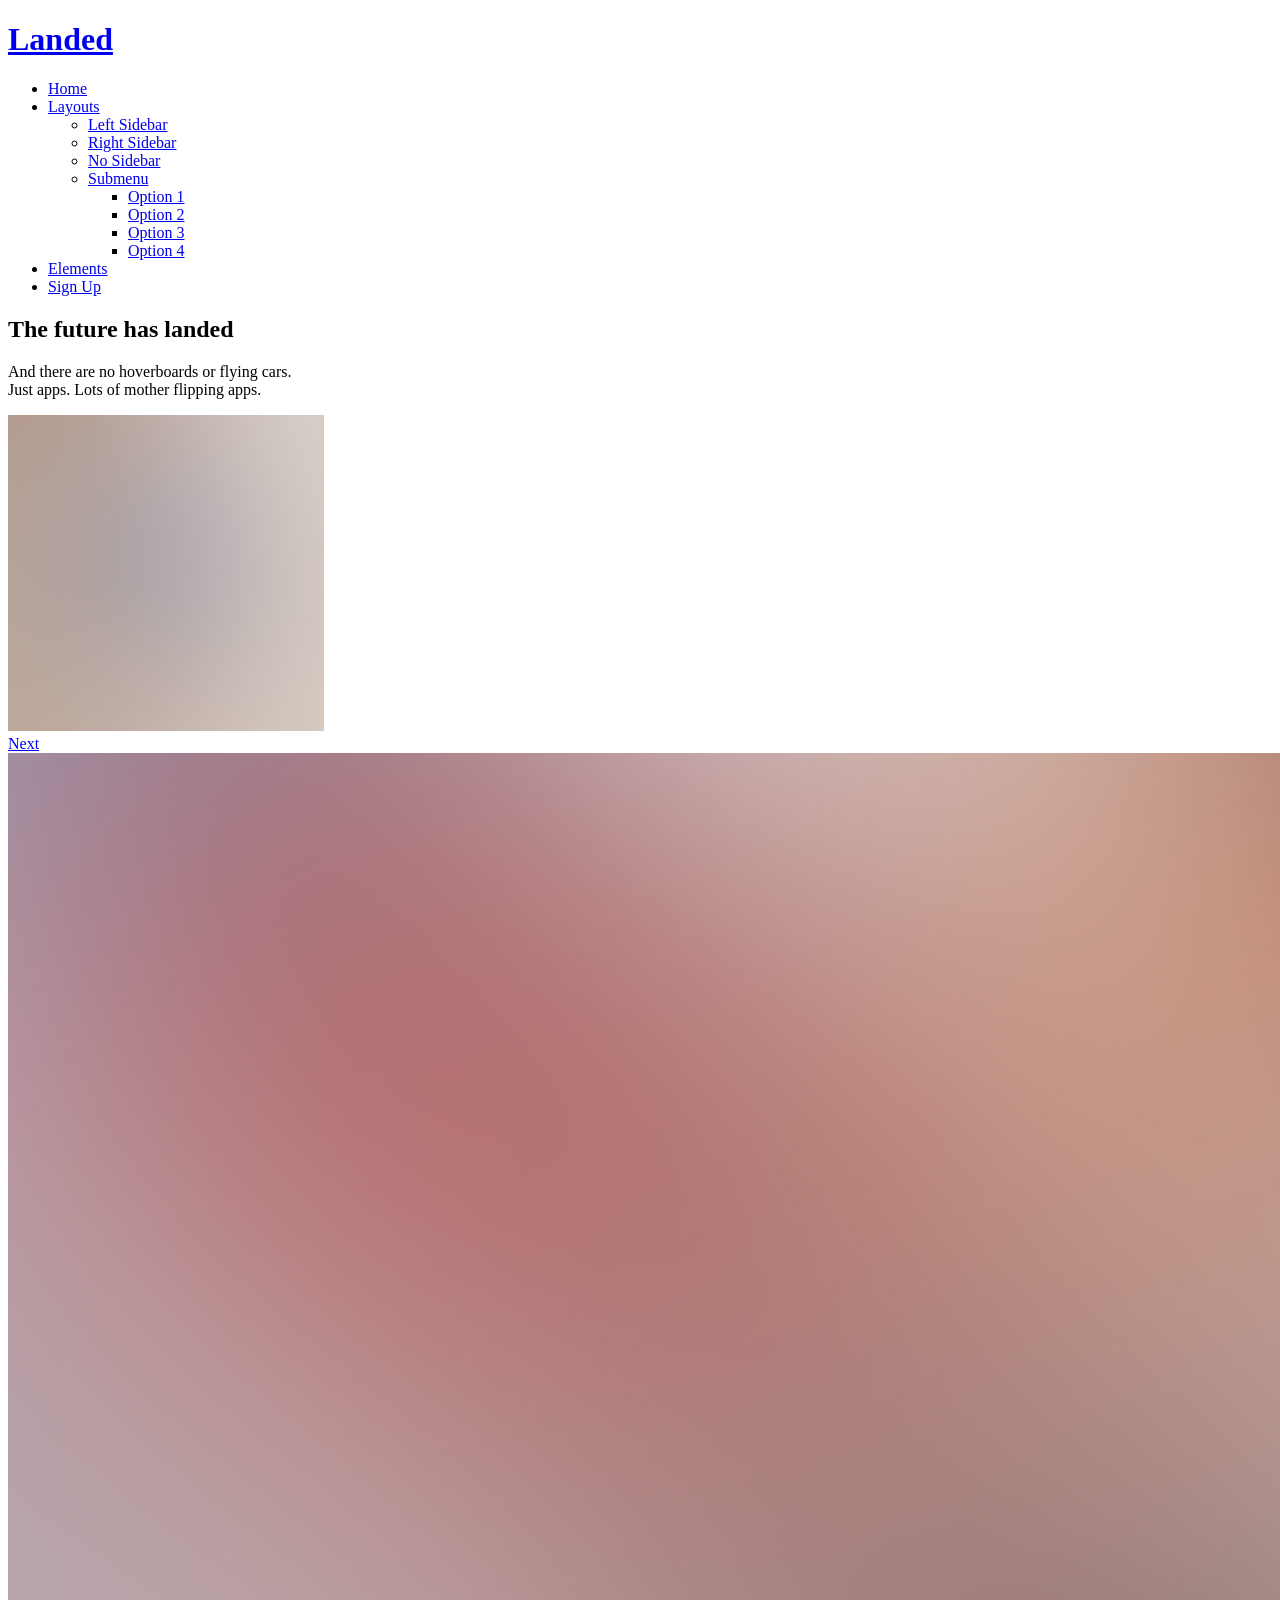
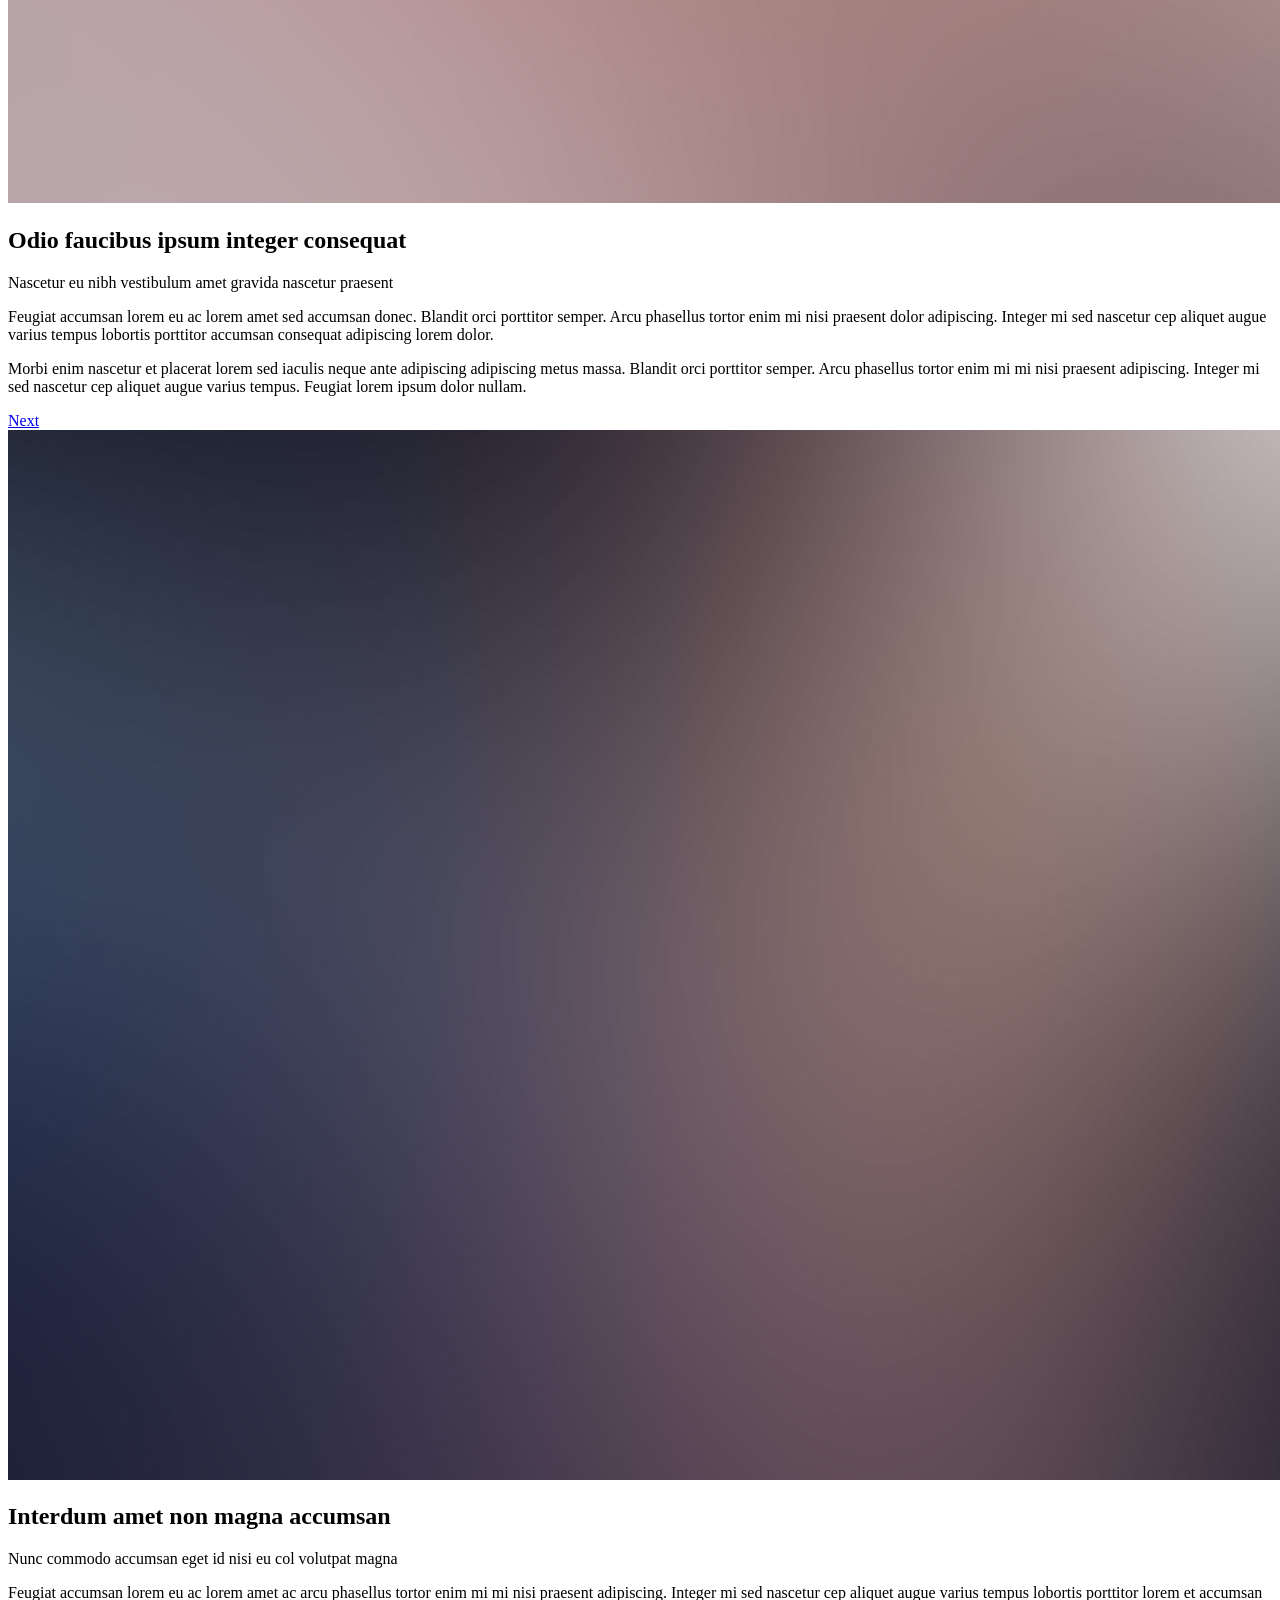
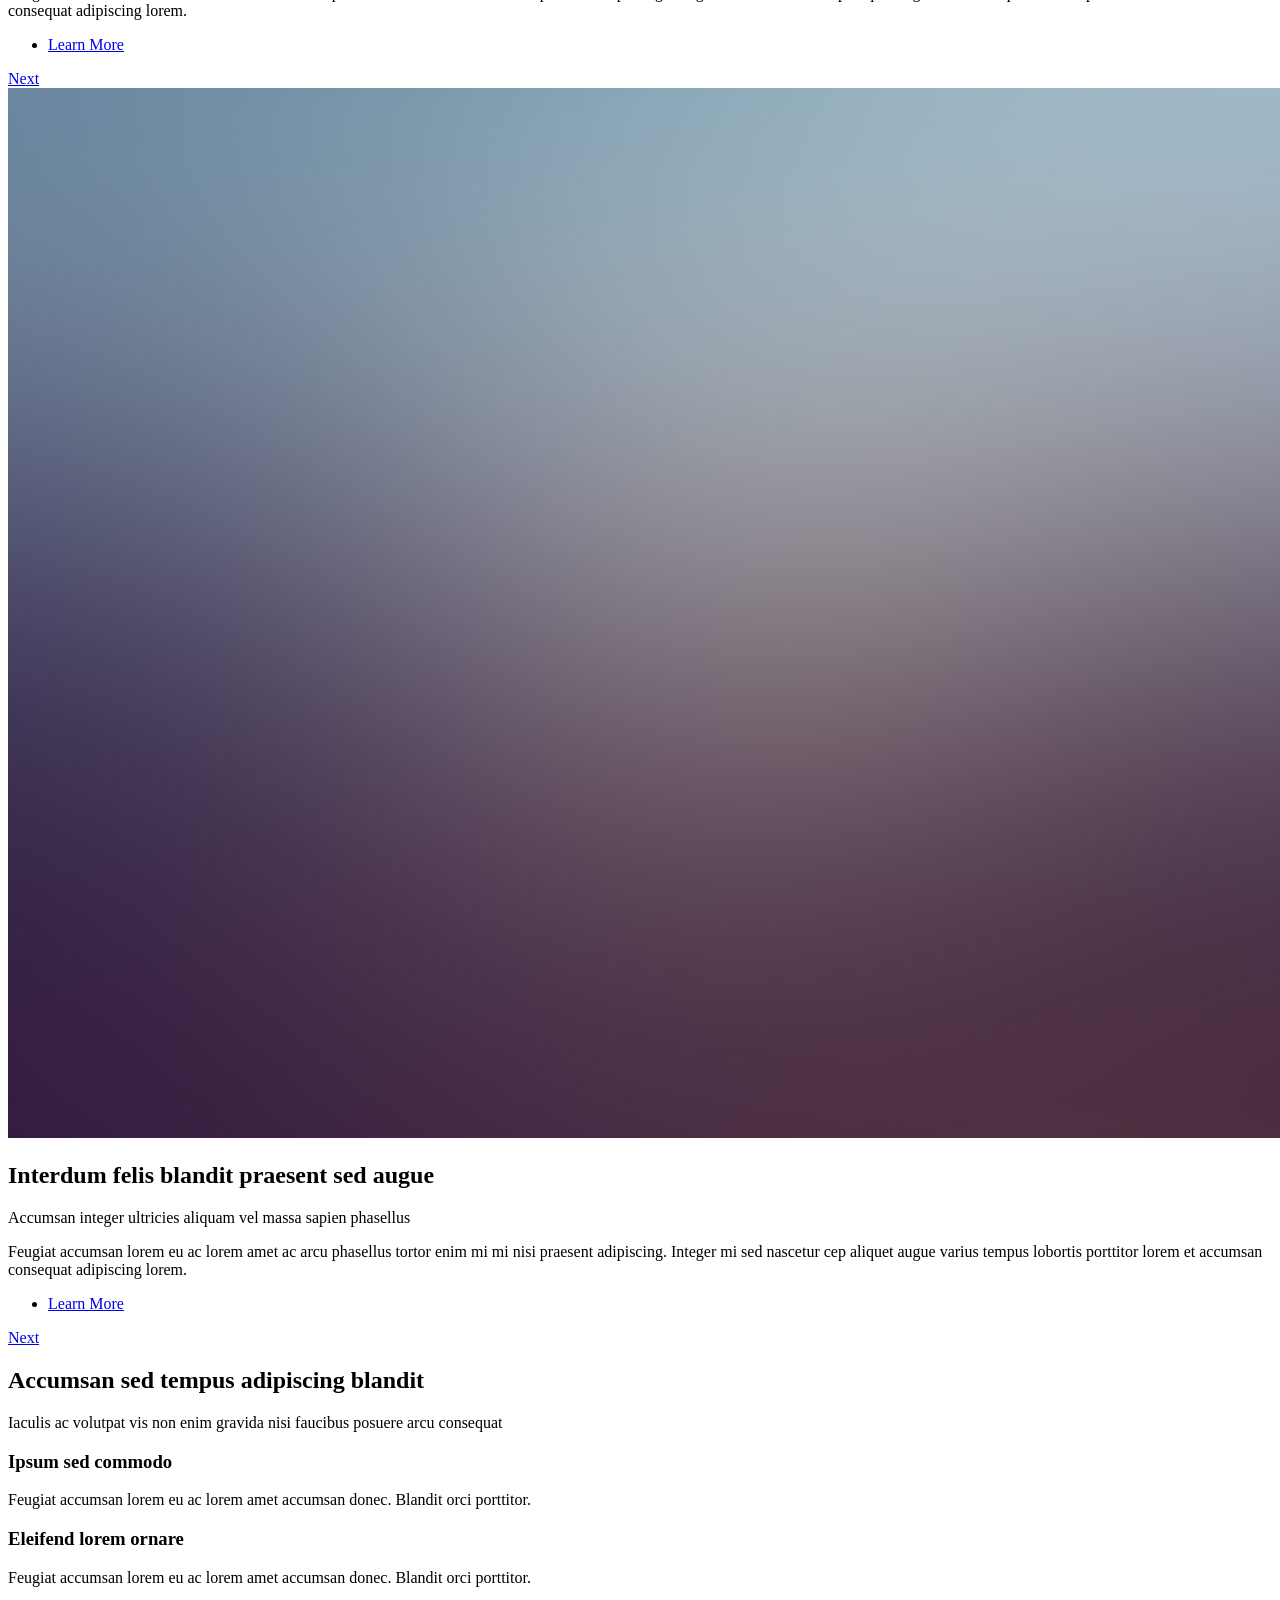
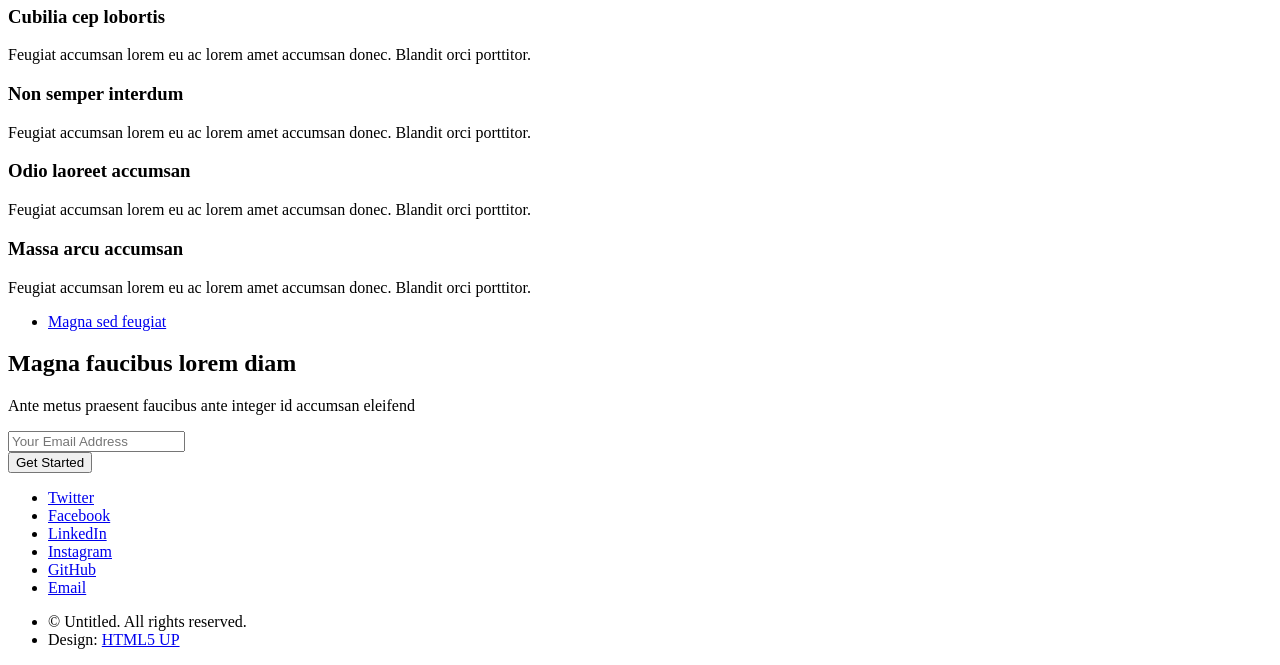
==== IndexPro/index.html @ 15f7b443 "IndexInicio" ====
<!DOCTYPE HTML>
<!--
	Landed by HTML5 UP
	html5up.net | @ajlkn
	Free for personal and commercial use under the CCA 3.0 license (html5up.net/license)
-->
<html>
	<head>
		<title>Landed by HTML5 UP</title>
		<meta charset="utf-8" />
		<meta name="viewport" content="width=device-width, initial-scale=1, user-scalable=no" />
		<link rel="stylesheet" href="assets/css/main.css" />
		<noscript><link rel="stylesheet" href="assets/css/noscript.css" /></noscript>
	</head>
	<body class="is-preload landing">
		<div id="page-wrapper">

			<!-- Header -->
				<header id="header">
					<h1 id="logo"><a href="index.html">Landed</a></h1>
					<nav id="nav">
						<ul>
							<li><a href="index.html">Home</a></li>
							<li>
								<a href="#">Layouts</a>
								<ul>
									<li><a href="left-sidebar.html">Left Sidebar</a></li>
									<li><a href="right-sidebar.html">Right Sidebar</a></li>
									<li><a href="no-sidebar.html">No Sidebar</a></li>
									<li>
										<a href="#">Submenu</a>
										<ul>
											<li><a href="#">Option 1</a></li>
											<li><a href="#">Option 2</a></li>
											<li><a href="#">Option 3</a></li>
											<li><a href="#">Option 4</a></li>
										</ul>
									</li>
								</ul>
							</li>
							<li><a href="elements.html">Elements</a></li>
							<li><a href="#" class="button primary">Sign Up</a></li>
						</ul>
					</nav>
				</header>

			<!-- Banner -->
				<section id="banner">
					<div class="content">
						<header>
							<h2>The future has landed</h2>
							<p>And there are no hoverboards or flying cars.<br />
							Just apps. Lots of mother flipping apps.</p>
						</header>
						<span class="image"><img src="images/pic01.jpg" alt="" /></span>
					</div>
					<a href="#one" class="goto-next scrolly">Next</a>
				</section>

			<!-- One -->
				<section id="one" class="spotlight style1 bottom">
					<span class="image fit main"><img src="images/pic02.jpg" alt="" /></span>
					<div class="content">
						<div class="container">
							<div class="row">
								<div class="col-4 col-12-medium">
									<header>
										<h2>Odio faucibus ipsum integer consequat</h2>
										<p>Nascetur eu nibh vestibulum amet gravida nascetur praesent</p>
									</header>
								</div>
								<div class="col-4 col-12-medium">
									<p>Feugiat accumsan lorem eu ac lorem amet sed accumsan donec.
									Blandit orci porttitor semper. Arcu phasellus tortor enim mi
									nisi praesent dolor adipiscing. Integer mi sed nascetur cep aliquet
									augue varius tempus lobortis porttitor accumsan consequat
									adipiscing lorem dolor.</p>
								</div>
								<div class="col-4 col-12-medium">
									<p>Morbi enim nascetur et placerat lorem sed iaculis neque ante
									adipiscing adipiscing metus massa. Blandit orci porttitor semper.
									Arcu phasellus tortor enim mi mi nisi praesent adipiscing. Integer
									mi sed nascetur cep aliquet augue varius tempus. Feugiat lorem
									ipsum dolor nullam.</p>
								</div>
							</div>
						</div>
					</div>
					<a href="#two" class="goto-next scrolly">Next</a>
				</section>

			<!-- Two -->
				<section id="two" class="spotlight style2 right">
					<span class="image fit main"><img src="images/pic03.jpg" alt="" /></span>
					<div class="content">
						<header>
							<h2>Interdum amet non magna accumsan</h2>
							<p>Nunc commodo accumsan eget id nisi eu col volutpat magna</p>
						</header>
						<p>Feugiat accumsan lorem eu ac lorem amet ac arcu phasellus tortor enim mi mi nisi praesent adipiscing. Integer mi sed nascetur cep aliquet augue varius tempus lobortis porttitor lorem et accumsan consequat adipiscing lorem.</p>
						<ul class="actions">
							<li><a href="#" class="button">Learn More</a></li>
						</ul>
					</div>
					<a href="#three" class="goto-next scrolly">Next</a>
				</section>

			<!-- Three -->
				<section id="three" class="spotlight style3 left">
					<span class="image fit main bottom"><img src="images/pic04.jpg" alt="" /></span>
					<div class="content">
						<header>
							<h2>Interdum felis blandit praesent sed augue</h2>
							<p>Accumsan integer ultricies aliquam vel massa sapien phasellus</p>
						</header>
						<p>Feugiat accumsan lorem eu ac lorem amet ac arcu phasellus tortor enim mi mi nisi praesent adipiscing. Integer mi sed nascetur cep aliquet augue varius tempus lobortis porttitor lorem et accumsan consequat adipiscing lorem.</p>
						<ul class="actions">
							<li><a href="#" class="button">Learn More</a></li>
						</ul>
					</div>
					<a href="#four" class="goto-next scrolly">Next</a>
				</section>

			<!-- Four -->
				<section id="four" class="wrapper style1 special fade-up">
					<div class="container">
						<header class="major">
							<h2>Accumsan sed tempus adipiscing blandit</h2>
							<p>Iaculis ac volutpat vis non enim gravida nisi faucibus posuere arcu consequat</p>
						</header>
						<div class="box alt">
							<div class="row gtr-uniform">
								<section class="col-4 col-6-medium col-12-xsmall">
									<span class="icon solid alt major fa-chart-area"></span>
									<h3>Ipsum sed commodo</h3>
									<p>Feugiat accumsan lorem eu ac lorem amet accumsan donec. Blandit orci porttitor.</p>
								</section>
								<section class="col-4 col-6-medium col-12-xsmall">
									<span class="icon solid alt major fa-comment"></span>
									<h3>Eleifend lorem ornare</h3>
									<p>Feugiat accumsan lorem eu ac lorem amet accumsan donec. Blandit orci porttitor.</p>
								</section>
								<section class="col-4 col-6-medium col-12-xsmall">
									<span class="icon solid alt major fa-flask"></span>
									<h3>Cubilia cep lobortis</h3>
									<p>Feugiat accumsan lorem eu ac lorem amet accumsan donec. Blandit orci porttitor.</p>
								</section>
								<section class="col-4 col-6-medium col-12-xsmall">
									<span class="icon solid alt major fa-paper-plane"></span>
									<h3>Non semper interdum</h3>
									<p>Feugiat accumsan lorem eu ac lorem amet accumsan donec. Blandit orci porttitor.</p>
								</section>
								<section class="col-4 col-6-medium col-12-xsmall">
									<span class="icon solid alt major fa-file"></span>
									<h3>Odio laoreet accumsan</h3>
									<p>Feugiat accumsan lorem eu ac lorem amet accumsan donec. Blandit orci porttitor.</p>
								</section>
								<section class="col-4 col-6-medium col-12-xsmall">
									<span class="icon solid alt major fa-lock"></span>
									<h3>Massa arcu accumsan</h3>
									<p>Feugiat accumsan lorem eu ac lorem amet accumsan donec. Blandit orci porttitor.</p>
								</section>
							</div>
						</div>
						<footer class="major">
							<ul class="actions special">
								<li><a href="#" class="button">Magna sed feugiat</a></li>
							</ul>
						</footer>
					</div>
				</section>

			<!-- Five -->
				<section id="five" class="wrapper style2 special fade">
					<div class="container">
						<header>
							<h2>Magna faucibus lorem diam</h2>
							<p>Ante metus praesent faucibus ante integer id accumsan eleifend</p>
						</header>
						<form method="post" action="#" class="cta">
							<div class="row gtr-uniform gtr-50">
								<div class="col-8 col-12-xsmall"><input type="email" name="email" id="email" placeholder="Your Email Address" /></div>
								<div class="col-4 col-12-xsmall"><input type="submit" value="Get Started" class="fit primary" /></div>
							</div>
						</form>
					</div>
				</section>

			<!-- Footer -->
				<footer id="footer">
					<ul class="icons">
						<li><a href="#" class="icon brands alt fa-twitter"><span class="label">Twitter</span></a></li>
						<li><a href="#" class="icon brands alt fa-facebook-f"><span class="label">Facebook</span></a></li>
						<li><a href="#" class="icon brands alt fa-linkedin-in"><span class="label">LinkedIn</span></a></li>
						<li><a href="#" class="icon brands alt fa-instagram"><span class="label">Instagram</span></a></li>
						<li><a href="#" class="icon brands alt fa-github"><span class="label">GitHub</span></a></li>
						<li><a href="#" class="icon solid alt fa-envelope"><span class="label">Email</span></a></li>
					</ul>
					<ul class="copyright">
						<li>&copy; Untitled. All rights reserved.</li><li>Design: <a href="http://html5up.net">HTML5 UP</a></li>
					</ul>
				</footer>

		</div>

		<!-- Scripts -->
			<script src="assets/js/jquery.min.js"></script>
			<script src="assets/js/jquery.scrolly.min.js"></script>
			<script src="assets/js/jquery.dropotron.min.js"></script>
			<script src="assets/js/jquery.scrollex.min.js"></script>
			<script src="assets/js/browser.min.js"></script>
			<script src="assets/js/breakpoints.min.js"></script>
			<script src="assets/js/util.js"></script>
			<script src="assets/js/main.js"></script>

	</body>
</html>
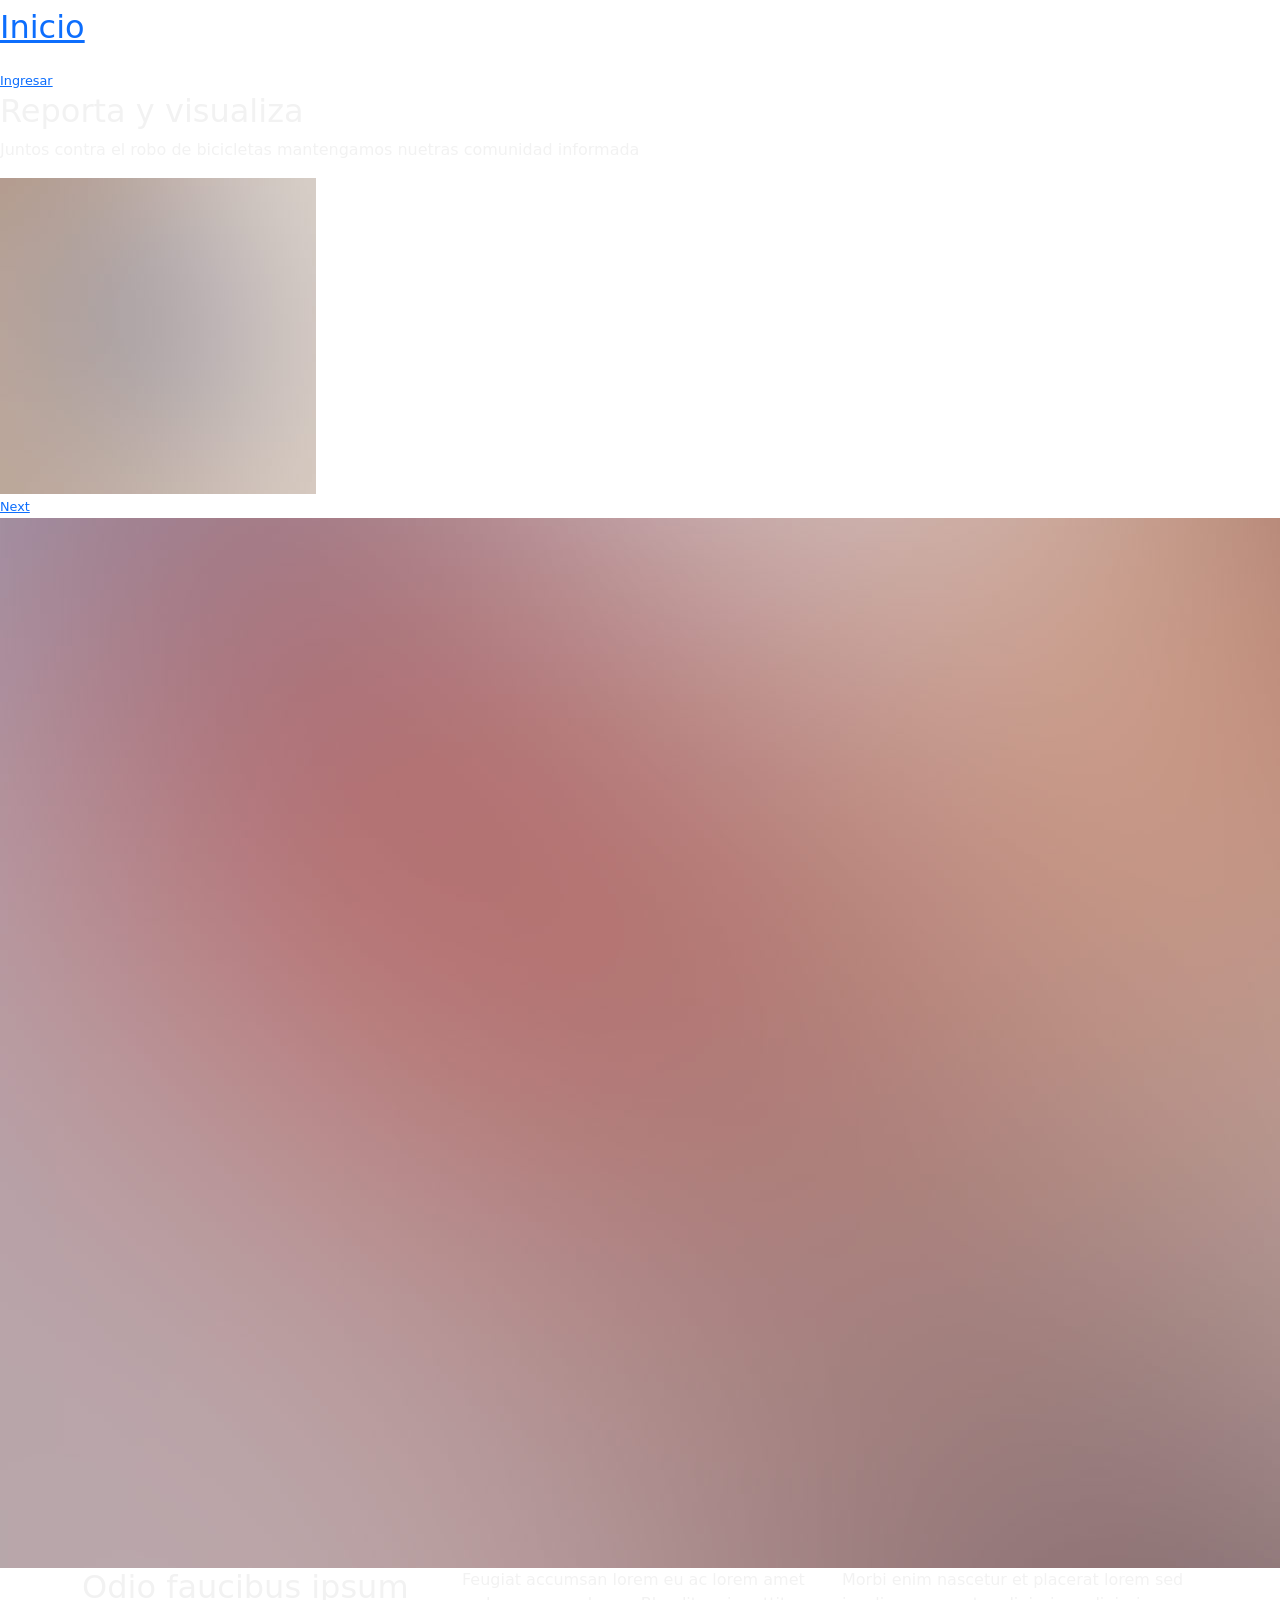
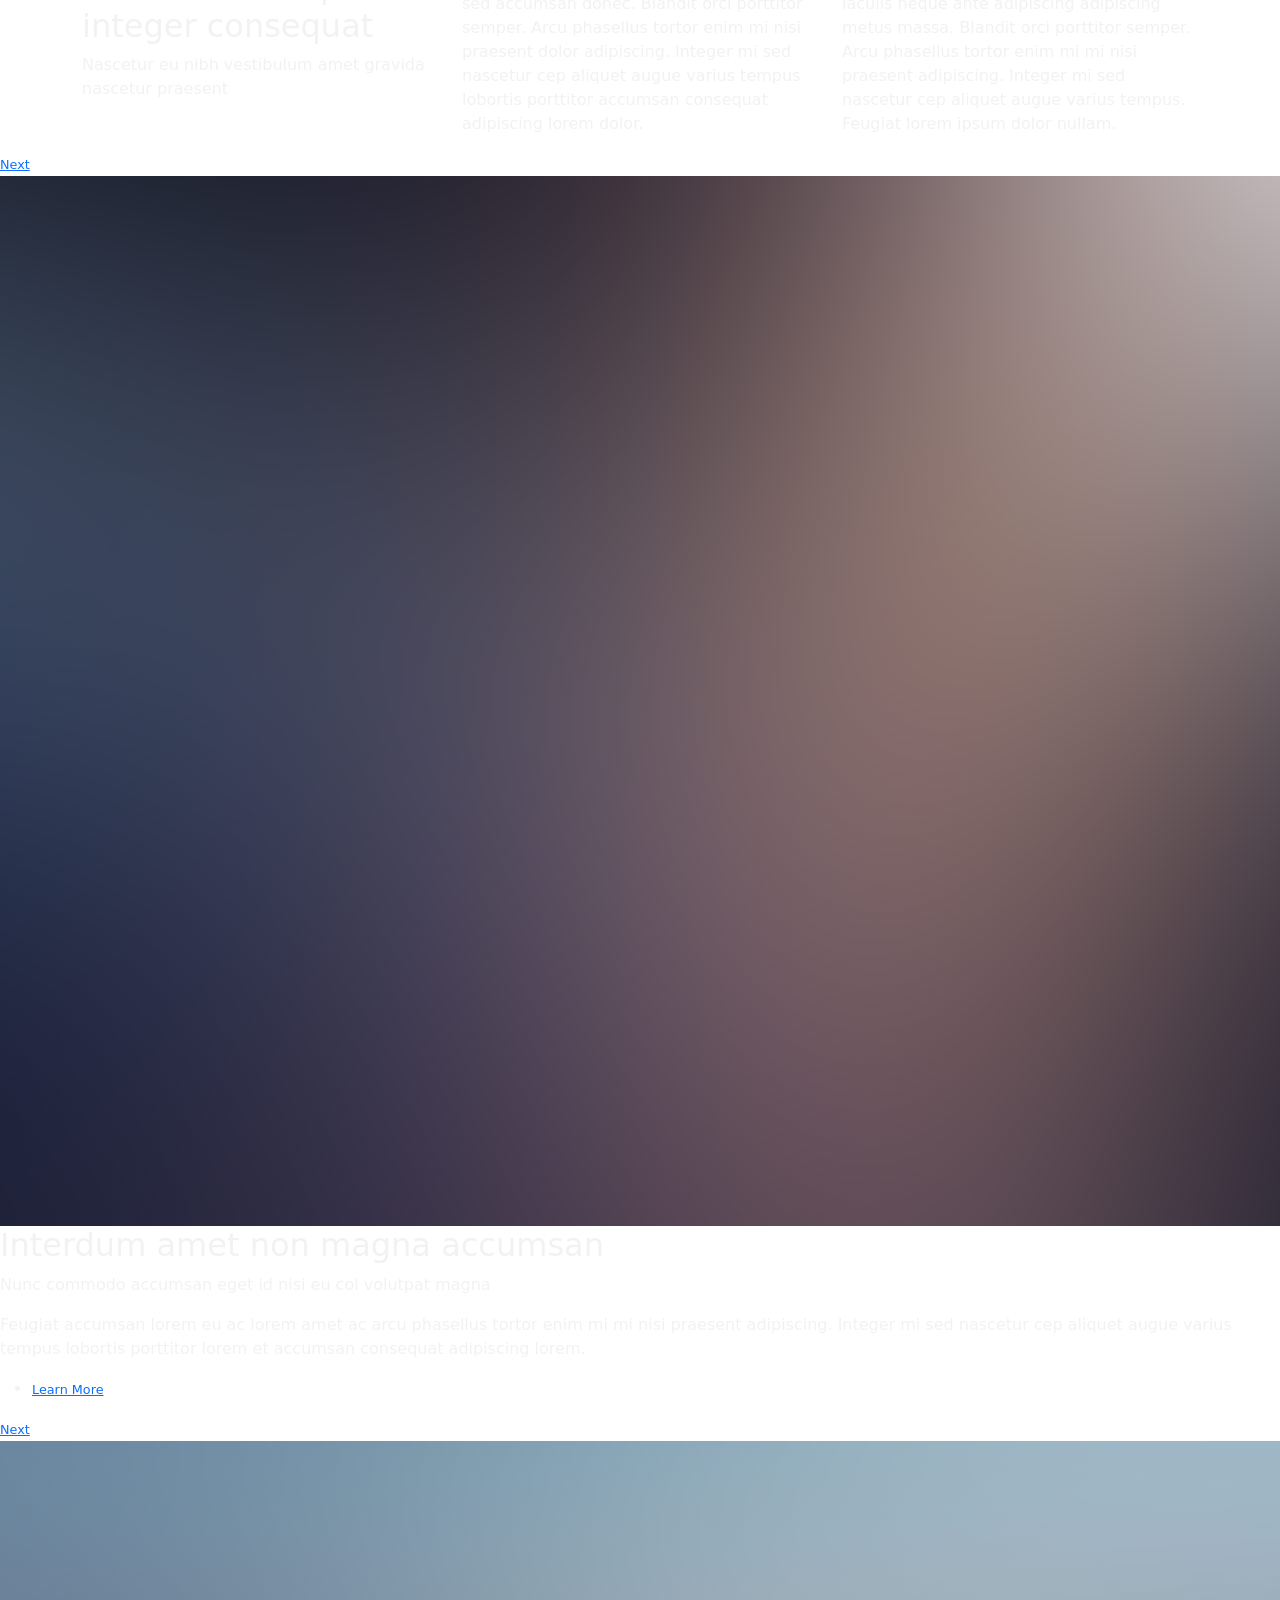
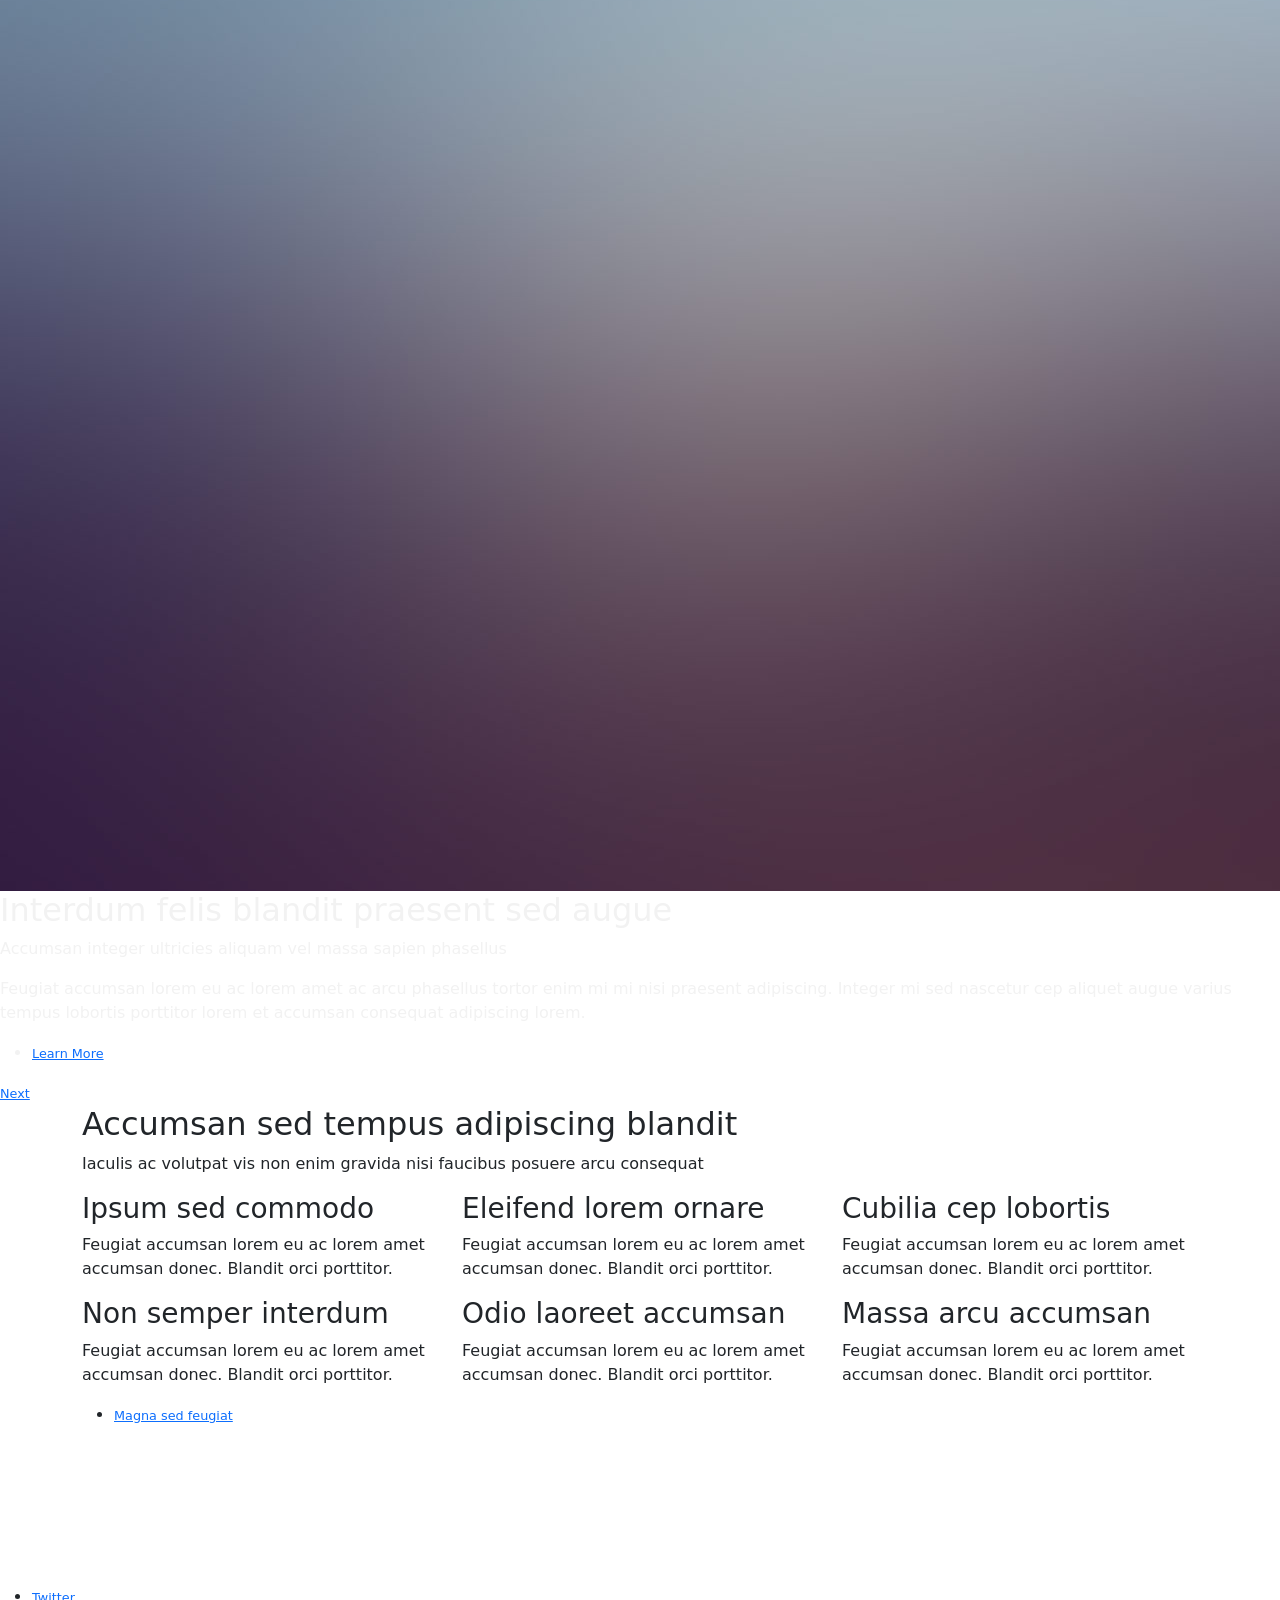
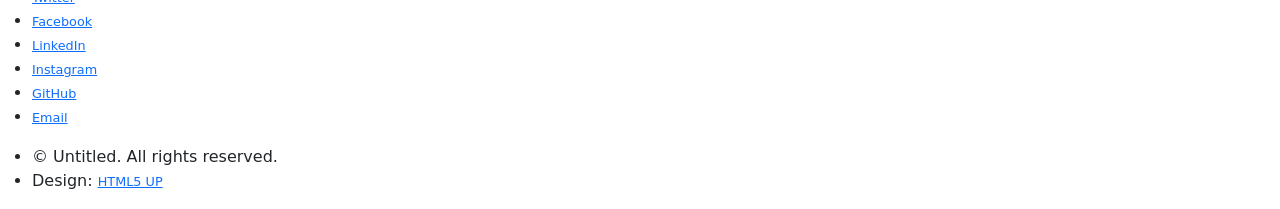
==== commit 494cafdf: "IndexNuevSinAcabar" ====
--- a/IndexPro/index.html
+++ b/IndexPro/index.html
@@ -6,10 +6,18 @@
 -->
 <html>
 	<head>
-		<title>Landed by HTML5 UP</title>
+		<title>BicRob</title>
 		<meta charset="utf-8" />
 		<meta name="viewport" content="width=device-width, initial-scale=1, user-scalable=no" />
 		<link rel="stylesheet" href="assets/css/main.css" />
+		<link rel="stylesheet" href="/views/src/css/estiloIndex2.css">
+
+		<script src="https://cdn.jsdelivr.net/npm/bootstrap@5.3.0-alpha1/dist/js/bootstrap.bundle.min.js"></script>
+		<link rel="stylesheet" href="https://cdn.jsdelivr.net/npm/bootstrap@5.3.0-alpha1/dist/css/bootstrap.min.css">
+
+
+
+
 		<noscript><link rel="stylesheet" href="assets/css/noscript.css" /></noscript>
 	</head>
 	<body class="is-preload landing">
@@ -17,40 +25,43 @@
 
 			<!-- Header -->
 				<header id="header">
-					<h1 id="logo"><a href="index.html">Landed</a></h1>
+					<h1 id="logo"><a href="index.html">Inicio</a></h1>
 					<nav id="nav">
-						<ul>
-							<li><a href="index.html">Home</a></li>
-							<li>
-								<a href="#">Layouts</a>
-								<ul>
-									<li><a href="left-sidebar.html">Left Sidebar</a></li>
-									<li><a href="right-sidebar.html">Right Sidebar</a></li>
-									<li><a href="no-sidebar.html">No Sidebar</a></li>
-									<li>
-										<a href="#">Submenu</a>
-										<ul>
-											<li><a href="#">Option 1</a></li>
-											<li><a href="#">Option 2</a></li>
-											<li><a href="#">Option 3</a></li>
-											<li><a href="#">Option 4</a></li>
-										</ul>
-									</li>
-								</ul>
-							</li>
-							<li><a href="elements.html">Elements</a></li>
-							<li><a href="#" class="button primary">Sign Up</a></li>
-						</ul>
+							<a href="#" class="button primary" data-bs-toggle="modal" data-bs-target="#modalLog" >Ingresar</a>
 					</nav>
 				</header>
+				<div class="container">
+					<div class="col" id="resultado-busqueda"></div>
+					<div class="modal fade" id="modalLog" tabindex="-1" role="dialog" aria-labelledby="miModalLabel" aria-hidden="true">
+						<div class="modal-dialog" role="document">
+							<div class="modal-content">
+								<div class="modal-header pnencab">
+									<h3>Iniciar Sesión</h3>
+									<button type="button" class="btn-close" data-bs-dismiss="modal" aria-label="Close"></button>
+								</div>
+								<div class="modal-body">
+									<form id="loginForm" action="./controllers/LoginControler.php?m=i" method="post" class="m-2 p-2">
+									  <img id="logo" src="/views/src/imgSis/log.png" style="width: 100px;" alt="Logo">
+									  <label for="user" style="color: black;">Usuario</label>
+									  <input type="text" name="user" id="user" pattern="[A-Za-z0-9_-]{1,15}" placeholder="Usuario" style="color: black;">
+									  <label for="passw" style="color: black;">Contraseña</label>
+									  <input type="password" name="passw" id="passw" pattern="[A-Za-z0-9_-]{1,15}" placeholder="Contraseña" style="color: black;">
+									  <input type="submit" name="btnLog" value="Iniciar Sesión"><br>
+									  <a href="/BicRobmvc/views/publicas/registroUsr/regUsr.php" class="btn btn-success">Registrarse</a><br>
+									  <a href="#">¿Olvidó su contraseña? Recuperar</a>
+									</form>
+								  </div>
+							</div>
+						</div>
+					</div>
+				</div>
 
 			<!-- Banner -->
 				<section id="banner">
 					<div class="content">
 						<header>
-							<h2>The future has landed</h2>
-							<p>And there are no hoverboards or flying cars.<br />
-							Just apps. Lots of mother flipping apps.</p>
+							<h2>Reporta y visualiza</h2>
+							<p>Juntos contra el robo de bicicletas mantengamos nuetras comunidad informada</p>
 						</header>
 						<span class="image"><img src="images/pic01.jpg" alt="" /></span>
 					</div>
--- a/views/src/css/estiloIndex2.css
+++ b/views/src/css/estiloIndex2.css
@@ -0,0 +1,184 @@
+body {
+  font-family: Arial, sans-serif;
+  margin: 0;
+  padding: 0;
+  font-family: Arial, sans-serif;
+  background-color: #000000;
+}
+.modal-body {
+height: 100%;
+max-height: 100%;
+overflow-y: auto;
+color: #000000;
+}
+.pnencab{
+background-color: #4CAF50;
+color: #ffffff;
+}
+.card-img-fixed-size{
+width: 80%;
+height: auto;
+max-width: 100%;
+max-height: 100%;
+}
+.modal-header{
+background-color: #0a4757;
+color: #ffffff;
+border: #135b6b 1px solid;
+}
+.eymen{
+background-color: #343434;
+color: #ffffff;
+}
+
+.paneldebusq{
+background-color: #e9665d;
+}
+
+.abc{
+background-color: #2b3035;
+}
+.panel {
+  background-color: #1f2021;
+  border-radius: 5px;
+  display: flex;
+  flex-wrap: wrap;
+  align-items: center;
+  justify-content: center;
+  text-align: center;
+}
+.carru{
+margin-bottom: 1%;
+padding: 1%;
+}
+.panelactreciente{
+text-align: center;
+border-radius: 5px;
+background-color: #1f2021;
+color:white;
+}
+
+#loginForm {
+  box-sizing: border-box;
+  width: auto;
+  height: auto;
+  background-color: white;
+  border-radius: 10px;
+  box-shadow: 0 0 10px rgba(0, 0, 0, 0.3);
+  display: flex;
+  flex-direction: column;
+  align-items: center;
+  justify-content: center;
+}
+
+.placeholder{
+  color: #000000;
+}
+.content{
+  color: #f2f2f2;
+}
+
+
+#logo {
+  width: 100px;
+  margin-bottom: 20px;
+}
+
+input[type="text"], input[type="password"] {
+  width: 100%;
+  margin-bottom: 20px;
+  padding: 10px;
+  font-size: 1em;
+  border: 1px solid #D9D9D9;
+  border-radius: 5px;
+}
+
+input[type="submit"] {
+  background-color: #008CBA;
+  color: white;
+  font-size: 1.5em;
+  padding: 10px 20px;
+  border: none;
+  border-radius: 5px;
+  cursor: pointer;
+}
+
+a {
+  font-size: 0.8em;
+  text-decoration: none;
+  color: #008CBA;
+}
+
+.panel-item {
+  flex: 1 1 0;
+  max-width: 80%;
+  margin: 10px;
+  background-color: #f2f2f2;
+  padding: 10px;
+  border-radius: 5px;
+  box-shadow: 0 2px 4px rgba(0,0,0,0.2);
+  display: flex;
+  flex-direction: column;
+  align-items: center;
+  justify-content: center;
+  text-align: center;
+}
+.panel-item img {
+  max-height: 150px;
+  max-width: 150px;
+  object-fit: cover;
+  margin-bottom: 10px;
+}
+.panel-item h3 {
+  font-size: 10px;
+  margin-bottom: 10px;
+}
+.panel-item p {
+  font-size: 14px;
+  margin-bottom: 10px;
+}
+.panel-item .btn {
+  background-color: #4CAF50;
+  color: white;
+  padding: 10px;
+  border-radius: 5px;
+  cursor: pointer;
+  margin-top: auto;
+}
+.panel-item .btn-report {
+  background-color: #e9665d;
+  margin-right: 5px;
+  color: #000000
+}
+.estatus{
+height: 10px;
+}
+.fecha{
+margin-top: 10%;
+height: 50px;
+}
+
+.btn.primary{
+display: inline-block;
+max-width: 100%;
+}
+.panel.bg-dark.text-white.info img {
+max-width: 100%;
+height: auto;
+}
+
+.panelDeBicis {
+background-color: #707070;
+padding: 20px;
+border-radius: 15px;
+box-shadow: 0 2px 4px rgba(0, 0, 0, 0.2);
+margin: 30px;
+display: flex;
+flex-wrap: wrap;
+align-items: center;
+justify-content: center;
+text-align: center;
+}
+
+
+
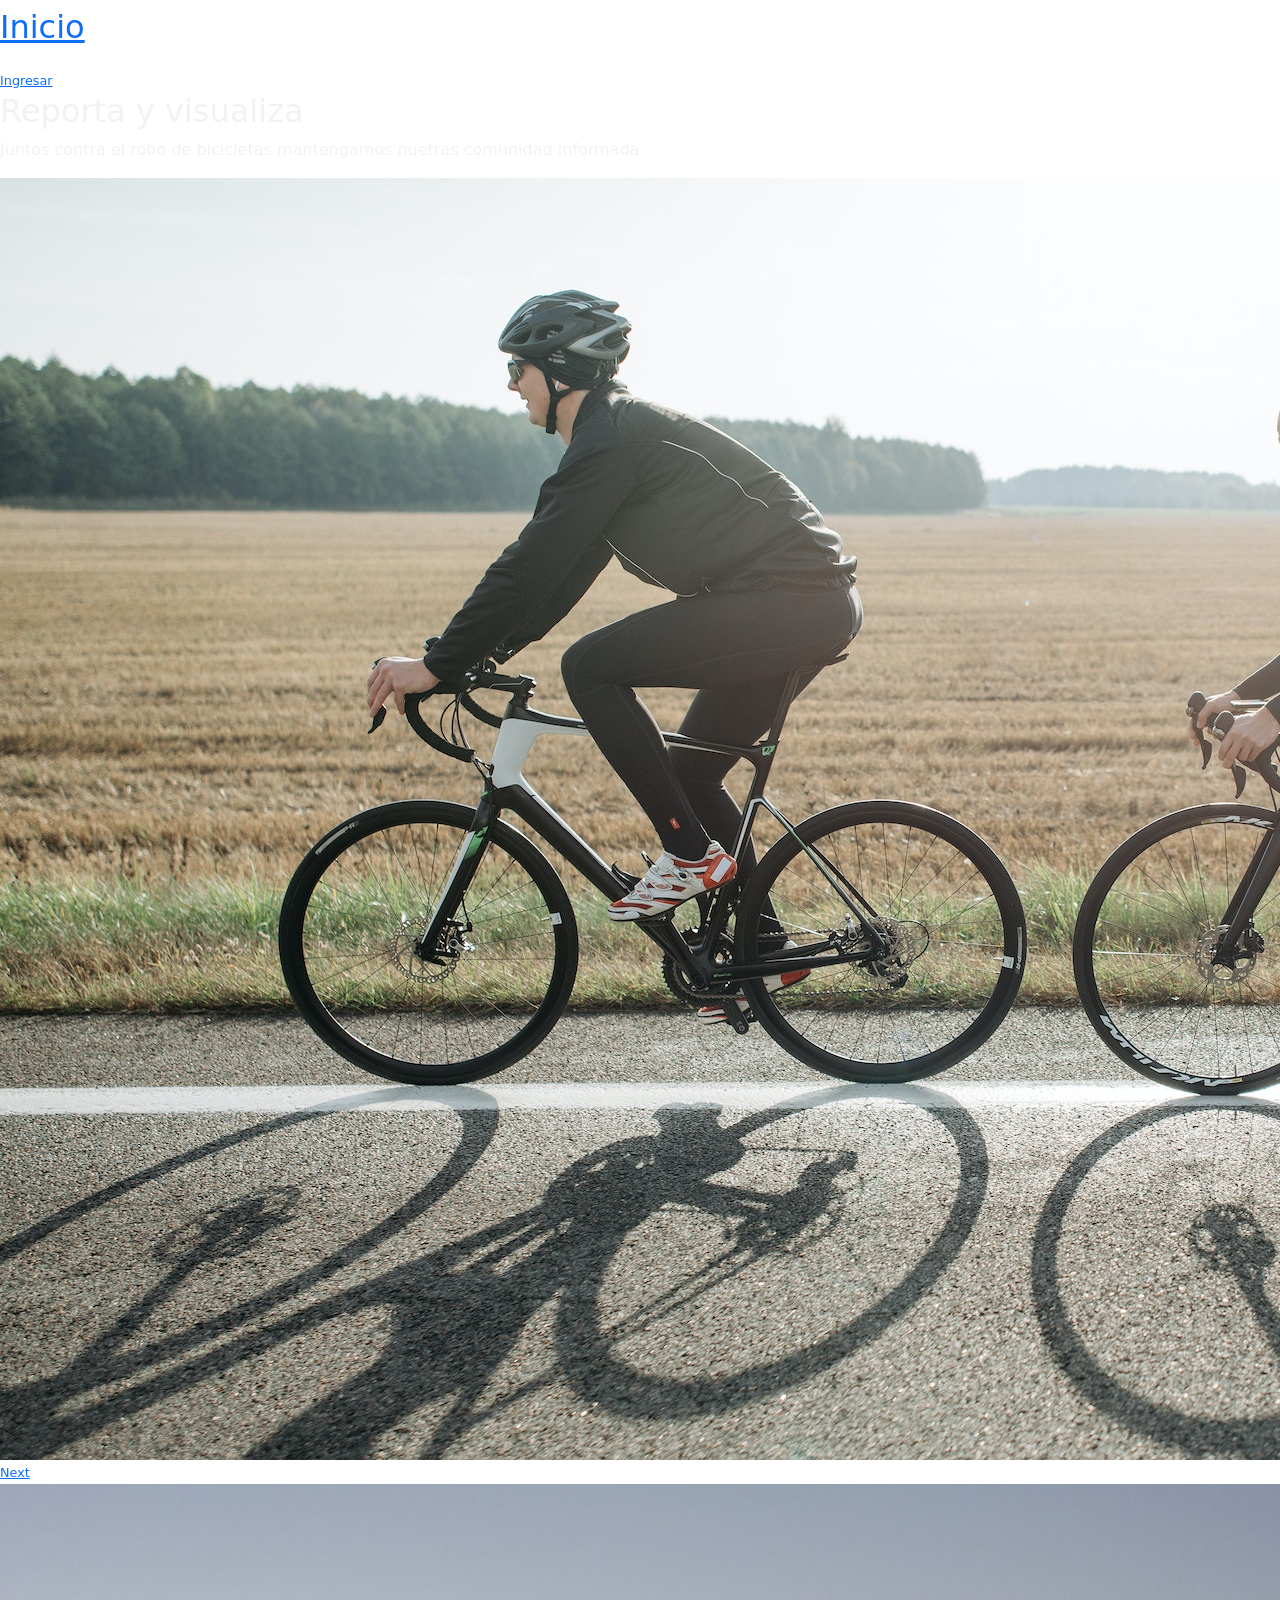
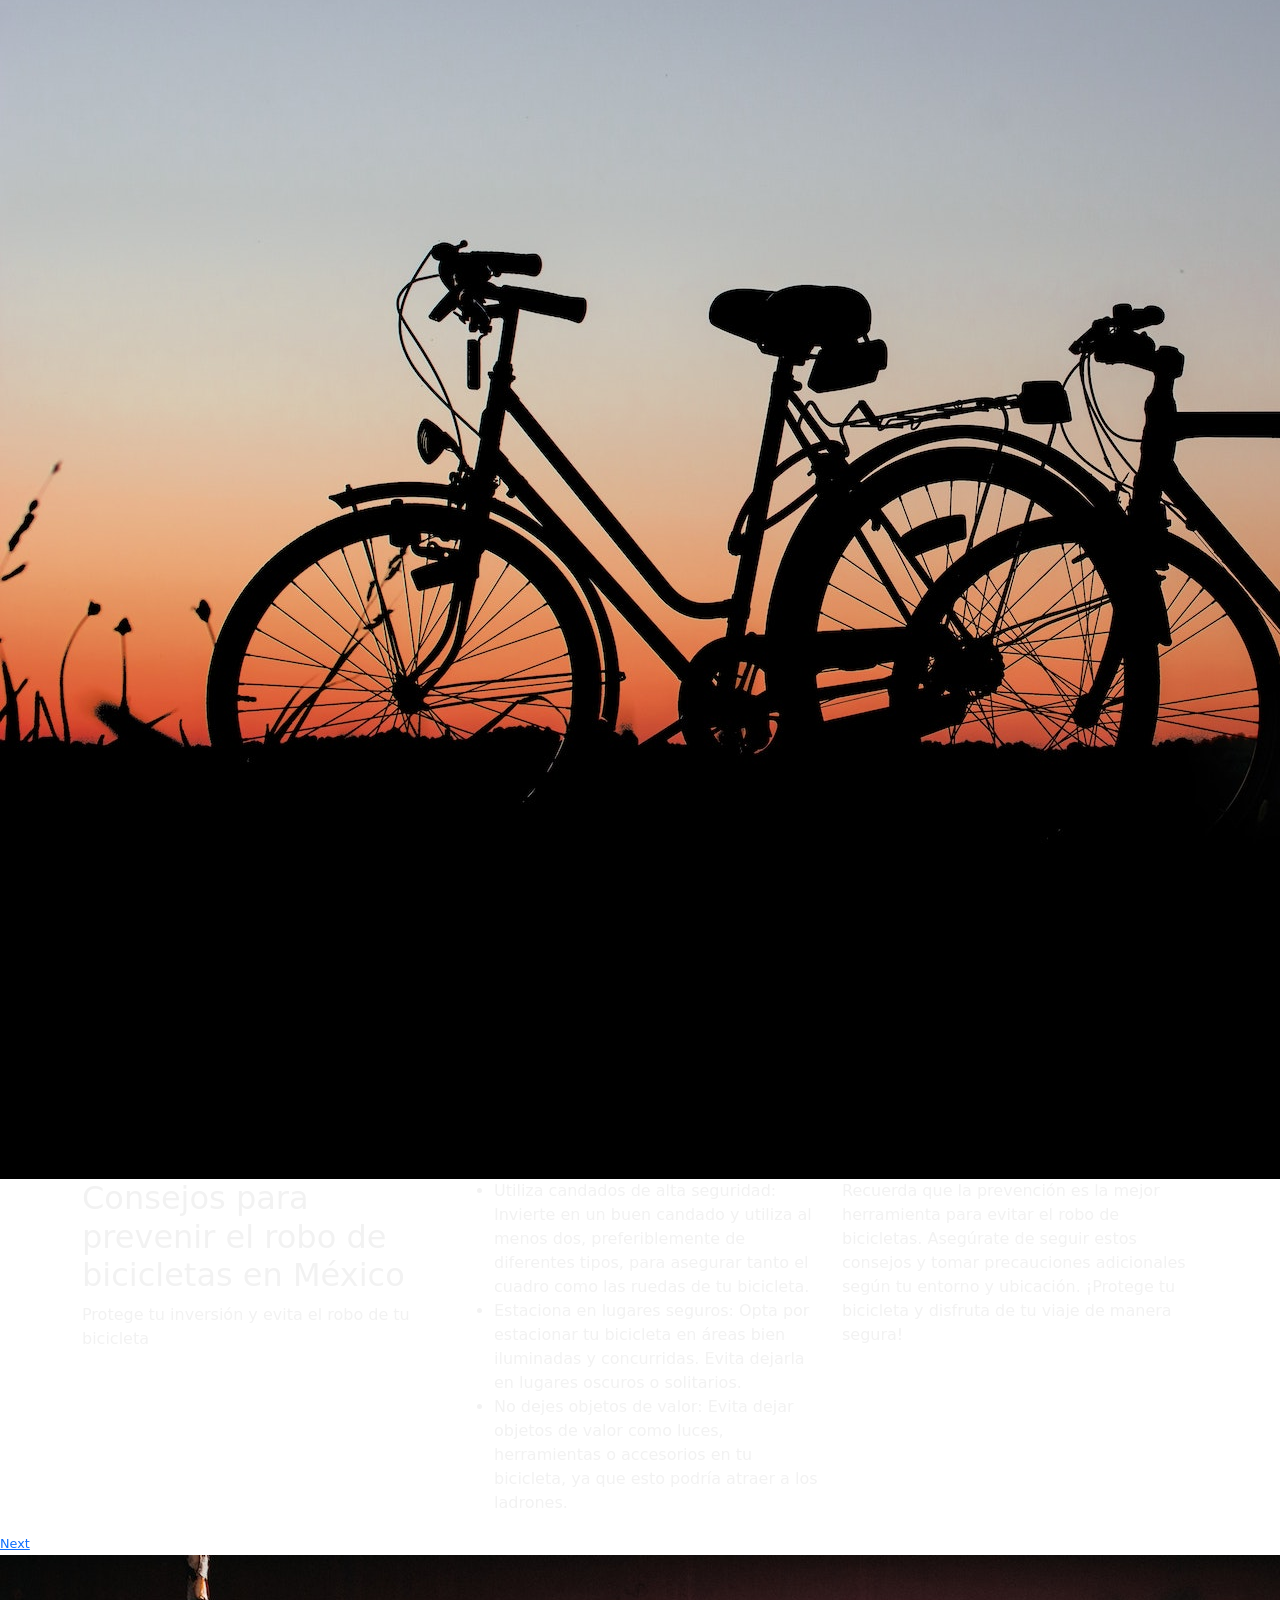
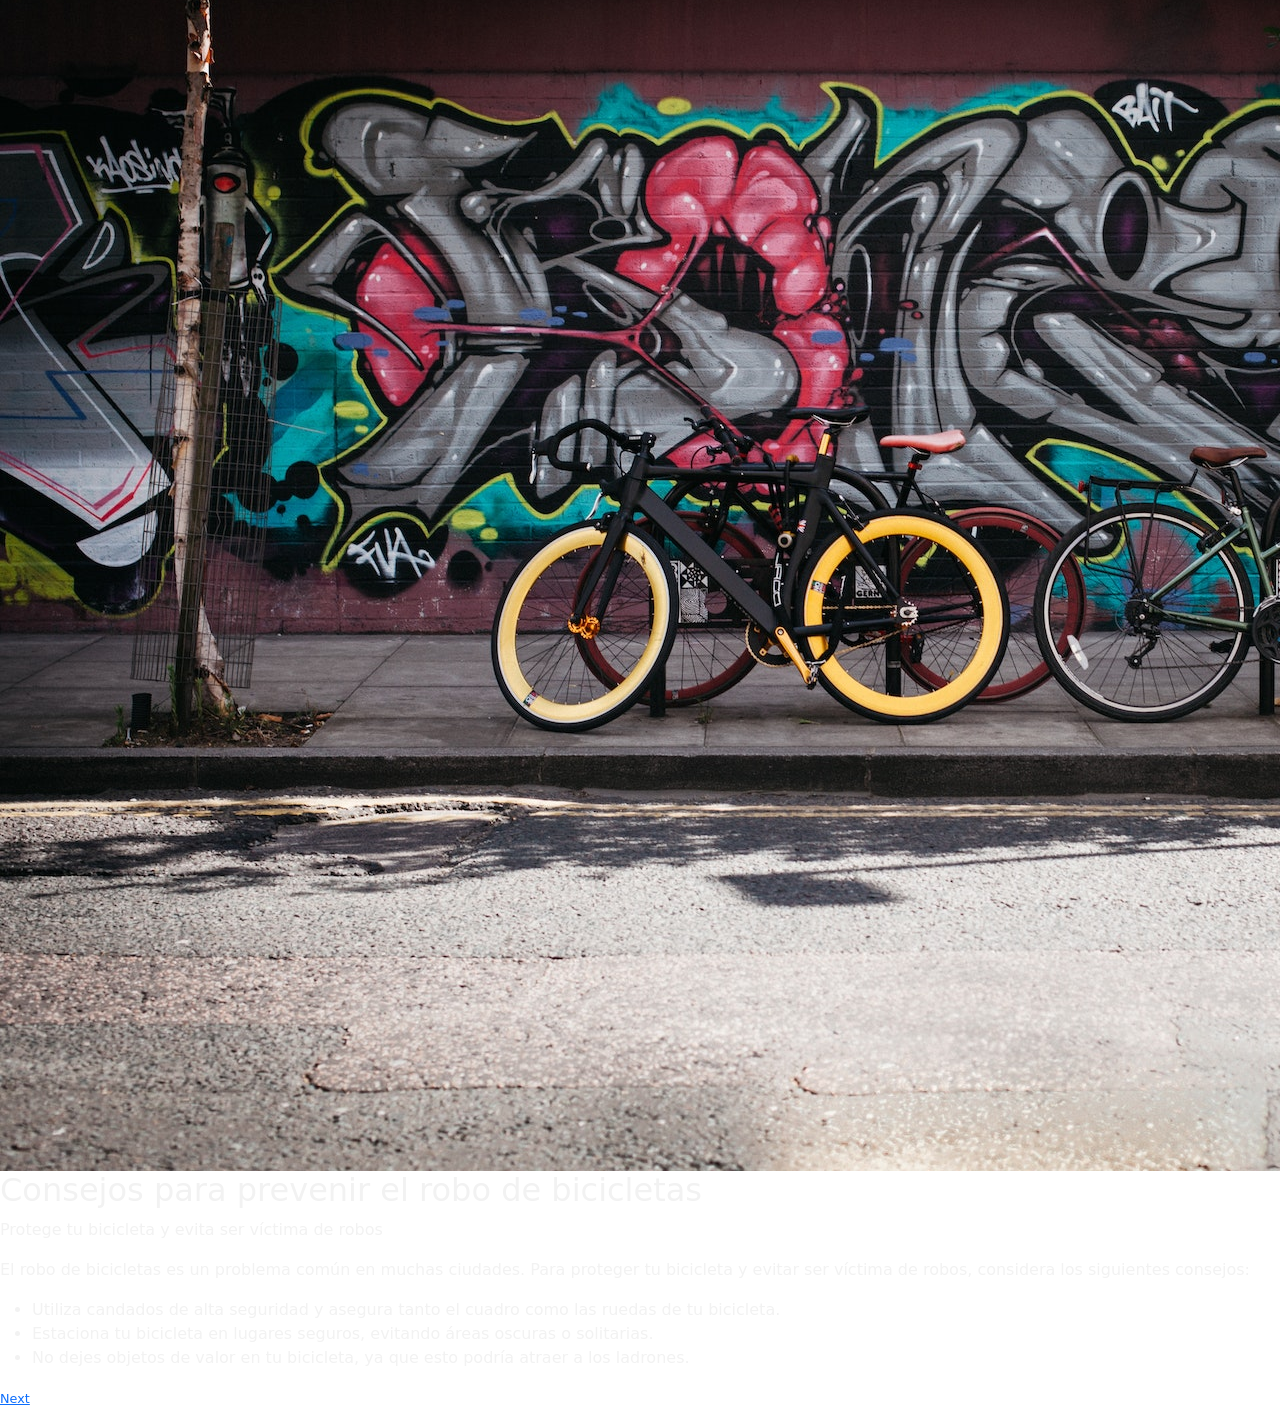
==== commit f01f0d1c: "Merge branch 'master' of https://github.com/JovaxdMc/proyect-bicis" ====
--- a/IndexPro/index.html
+++ b/IndexPro/index.html
@@ -8,213 +8,141 @@
 	<head>
 		<title>BicRob</title>
 		<meta charset="utf-8" />
-		<meta name="viewport" content="width=device-width, initial-scale=1, user-scalable=no" />
+		<meta name="viewport" content="width=device-width, initial-scale=1,
+			user-scalable=no" />
 		<link rel="stylesheet" href="assets/css/main.css" />
 		<link rel="stylesheet" href="/views/src/css/estiloIndex2.css">
 
-		<script src="https://cdn.jsdelivr.net/npm/bootstrap@5.3.0-alpha1/dist/js/bootstrap.bundle.min.js"></script>
-		<link rel="stylesheet" href="https://cdn.jsdelivr.net/npm/bootstrap@5.3.0-alpha1/dist/css/bootstrap.min.css">
-
-
-
-
+		<script
+			src="https://cdn.jsdelivr.net/npm/bootstrap@5.3.0-alpha1/dist/js/bootstrap.bundle.min.js"></script>
+		<link rel="stylesheet"
+			href="https://cdn.jsdelivr.net/npm/bootstrap@5.3.0-alpha1/dist/css/bootstrap.min.css">
 		<noscript><link rel="stylesheet" href="assets/css/noscript.css" /></noscript>
 	</head>
 	<body class="is-preload landing">
 		<div id="page-wrapper">
 
 			<!-- Header -->
-				<header id="header">
-					<h1 id="logo"><a href="index.html">Inicio</a></h1>
-					<nav id="nav">
-							<a href="#" class="button primary" data-bs-toggle="modal" data-bs-target="#modalLog" >Ingresar</a>
-					</nav>
-				</header>
-				<div class="container">
-					<div class="col" id="resultado-busqueda"></div>
-					<div class="modal fade" id="modalLog" tabindex="-1" role="dialog" aria-labelledby="miModalLabel" aria-hidden="true">
-						<div class="modal-dialog" role="document">
-							<div class="modal-content">
-								<div class="modal-header pnencab">
-									<h3>Iniciar Sesión</h3>
-									<button type="button" class="btn-close" data-bs-dismiss="modal" aria-label="Close"></button>
+			<header id="header">
+				<h1 id="logo"><a href="index.html">Inicio</a></h1>
+				<nav id="nav">
+					<a href="#" class="button primary" data-bs-toggle="modal"
+						data-bs-target="#modalLog">Ingresar</a>
+				</nav>
+			</header>
+			<div class="container">
+				<div class="col" id="resultado-busqueda"></div>
+				<div class="modal fade" id="modalLog" tabindex="-1" role="dialog"
+					aria-labelledby="miModalLabel" aria-hidden="true">
+					<div class="modal-dialog" role="document">
+						<div class="modal-content">
+							<div class="modal-header pnencab">
+								<h3>Iniciar Sesión</h3>
+								<button type="button" class="btn-close" data-bs-dismiss="modal"
+									aria-label="Close"></button>
+							</div>
+							<div class="modal-body">
+								<div class="alert alert-warning" id="alertError" role="alert"
+									style="display:none;">
+									El usuario o contraseña no pueden estar vacios
 								</div>
-								<div class="modal-body">
-									<form id="loginForm" action="./controllers/LoginControler.php?m=i" method="post" class="m-2 p-2">
-									  <img id="logo" src="/views/src/imgSis/log.png" style="width: 100px;" alt="Logo">
-									  <label for="user" style="color: black;">Usuario</label>
-									  <input type="text" name="user" id="user" pattern="[A-Za-z0-9_-]{1,15}" placeholder="Usuario" style="color: black;">
-									  <label for="passw" style="color: black;">Contraseña</label>
-									  <input type="password" name="passw" id="passw" pattern="[A-Za-z0-9_-]{1,15}" placeholder="Contraseña" style="color: black;">
-									  <input type="submit" name="btnLog" value="Iniciar Sesión"><br>
-									  <a href="/BicRobmvc/views/publicas/registroUsr/regUsr.php" class="btn btn-success">Registrarse</a><br>
-									  <a href="#">¿Olvidó su contraseña? Recuperar</a>
-									</form>
-								  </div>
+								<form id="loginForm" action="" method="post" class="m-2 p-2">
+									<img id="logo" src="./views/src/imgSis/log.png" style="width: 100px;"
+										alt="Logo">
+									<input type="text" id="user" name="user" pattern="[A-Za-z0-9_-]{1,15}"
+										placeholder="Usuario">
+									<input type="password" id="passw" name="passw"
+										pattern="[A-Za-z0-9_-]{1,15}"
+										placeholder="Contraseña">
+									<input type="submit" name="btnLog" value="Iniciar Sesión"><br>
+									<a href="/BicRobmvc/views/publicas/registroUsr/regUsr.php"
+										class="btn btn-success">Registrarse</a>
+									<br>
+									<a href="#">¿Olvidó su contraseña? Recuperar</a>
+								</form>
 							</div>
 						</div>
 					</div>
 				</div>
+			</div>
 
 			<!-- Banner -->
-				<section id="banner">
-					<div class="content">
-						<header>
-							<h2>Reporta y visualiza</h2>
-							<p>Juntos contra el robo de bicicletas mantengamos nuetras comunidad informada</p>
-						</header>
-						<span class="image"><img src="images/pic01.jpg" alt="" /></span>
-					</div>
-					<a href="#one" class="goto-next scrolly">Next</a>
-				</section>
+			<section id="banner">
+				<div class="content">
+					<header>
+						<h2>Reporta y visualiza</h2>
+						<p>Juntos contra el robo de bicicletas mantengamos nuetras comunidad
+							informada</p>
+					</header>
+					<span class="image"><img src="images/imgprimera.jpg" alt="" /></span>
+				</div>
+				<a href="#one" class="goto-next scrolly">Next</a>
+			</section>
 
 			<!-- One -->
-				<section id="one" class="spotlight style1 bottom">
-					<span class="image fit main"><img src="images/pic02.jpg" alt="" /></span>
-					<div class="content">
-						<div class="container">
-							<div class="row">
-								<div class="col-4 col-12-medium">
-									<header>
-										<h2>Odio faucibus ipsum integer consequat</h2>
-										<p>Nascetur eu nibh vestibulum amet gravida nascetur praesent</p>
-									</header>
-								</div>
-								<div class="col-4 col-12-medium">
-									<p>Feugiat accumsan lorem eu ac lorem amet sed accumsan donec.
-									Blandit orci porttitor semper. Arcu phasellus tortor enim mi
-									nisi praesent dolor adipiscing. Integer mi sed nascetur cep aliquet
-									augue varius tempus lobortis porttitor accumsan consequat
-									adipiscing lorem dolor.</p>
-								</div>
-								<div class="col-4 col-12-medium">
-									<p>Morbi enim nascetur et placerat lorem sed iaculis neque ante
-									adipiscing adipiscing metus massa. Blandit orci porttitor semper.
-									Arcu phasellus tortor enim mi mi nisi praesent adipiscing. Integer
-									mi sed nascetur cep aliquet augue varius tempus. Feugiat lorem
-									ipsum dolor nullam.</p>
-								</div>
+			<section id="one" class="spotlight style1 bottom">
+				<span class="image fit main"><img src="images/pexels-pixabay-289869.jpg"
+						alt="" /></span>
+				<div class="content">
+					<div class="container">
+						<div class="row">
+							<div class="col-4 col-12-medium">
+								<header>
+									<h2>Consejos para prevenir el robo de bicicletas en México</h2>
+									<p>Protege tu inversión y evita el robo de tu bicicleta</p>
+								</header>
 							</div>
+							<div class="col-4 col-12-medium">
+								<ul>
+									<li>Utiliza candados de alta seguridad: Invierte en un buen candado y
+										utiliza al menos dos, preferiblemente de diferentes tipos, para
+										asegurar tanto el cuadro como las ruedas de tu bicicleta.</li>
+									<li>Estaciona en lugares seguros: Opta por estacionar tu bicicleta en
+										áreas bien iluminadas y concurridas. Evita dejarla en lugares oscuros
+										o solitarios.</li>
+									<li>No dejes objetos de valor: Evita dejar objetos de valor como luces,
+										herramientas o accesorios en tu bicicleta, ya que esto podría atraer a
+										los ladrones.</li>
+								</ul>
+							</div>
+							<div class="col-4 col-12-medium">
+								<p>Recuerda que la prevención es la mejor herramienta para evitar el
+									robo de bicicletas. Asegúrate de seguir estos consejos y tomar
+									precauciones adicionales según tu entorno y ubicación. ¡Protege tu
+									bicicleta y disfruta de tu viaje de manera segura!</p>
+							</div>
+
 						</div>
 					</div>
 					<a href="#two" class="goto-next scrolly">Next</a>
 				</section>
 
-			<!-- Two -->
+				<!-- Two -->
 				<section id="two" class="spotlight style2 right">
-					<span class="image fit main"><img src="images/pic03.jpg" alt="" /></span>
+					<span class="image fit main"><img
+							src="images/pexels-clem-onojeghuo-173294.jpg" alt="" /></span>
 					<div class="content">
 						<header>
-							<h2>Interdum amet non magna accumsan</h2>
-							<p>Nunc commodo accumsan eget id nisi eu col volutpat magna</p>
+							<h2>Consejos para prevenir el robo de bicicletas</h2>
+							<p>Protege tu bicicleta y evita ser víctima de robos</p>
 						</header>
-						<p>Feugiat accumsan lorem eu ac lorem amet ac arcu phasellus tortor enim mi mi nisi praesent adipiscing. Integer mi sed nascetur cep aliquet augue varius tempus lobortis porttitor lorem et accumsan consequat adipiscing lorem.</p>
-						<ul class="actions">
-							<li><a href="#" class="button">Learn More</a></li>
+						<p>El robo de bicicletas es un problema común en muchas ciudades. Para
+							proteger tu bicicleta y evitar ser víctima de robos, considera los
+							siguientes consejos:</p>
+						<ul>
+							<li>Utiliza candados de alta seguridad y asegura tanto el cuadro como las
+								ruedas de tu bicicleta.</li>
+							<li>Estaciona tu bicicleta en lugares seguros, evitando áreas oscuras o
+								solitarias.</li>
+							<li>No dejes objetos de valor en tu bicicleta, ya que esto podría atraer
+								a los ladrones.</li>
 						</ul>
 					</div>
 					<a href="#three" class="goto-next scrolly">Next</a>
 				</section>
+			</div>
 
-			<!-- Three -->
-				<section id="three" class="spotlight style3 left">
-					<span class="image fit main bottom"><img src="images/pic04.jpg" alt="" /></span>
-					<div class="content">
-						<header>
-							<h2>Interdum felis blandit praesent sed augue</h2>
-							<p>Accumsan integer ultricies aliquam vel massa sapien phasellus</p>
-						</header>
-						<p>Feugiat accumsan lorem eu ac lorem amet ac arcu phasellus tortor enim mi mi nisi praesent adipiscing. Integer mi sed nascetur cep aliquet augue varius tempus lobortis porttitor lorem et accumsan consequat adipiscing lorem.</p>
-						<ul class="actions">
-							<li><a href="#" class="button">Learn More</a></li>
-						</ul>
-					</div>
-					<a href="#four" class="goto-next scrolly">Next</a>
-				</section>
-
-			<!-- Four -->
-				<section id="four" class="wrapper style1 special fade-up">
-					<div class="container">
-						<header class="major">
-							<h2>Accumsan sed tempus adipiscing blandit</h2>
-							<p>Iaculis ac volutpat vis non enim gravida nisi faucibus posuere arcu consequat</p>
-						</header>
-						<div class="box alt">
-							<div class="row gtr-uniform">
-								<section class="col-4 col-6-medium col-12-xsmall">
-									<span class="icon solid alt major fa-chart-area"></span>
-									<h3>Ipsum sed commodo</h3>
-									<p>Feugiat accumsan lorem eu ac lorem amet accumsan donec. Blandit orci porttitor.</p>
-								</section>
-								<section class="col-4 col-6-medium col-12-xsmall">
-									<span class="icon solid alt major fa-comment"></span>
-									<h3>Eleifend lorem ornare</h3>
-									<p>Feugiat accumsan lorem eu ac lorem amet accumsan donec. Blandit orci porttitor.</p>
-								</section>
-								<section class="col-4 col-6-medium col-12-xsmall">
-									<span class="icon solid alt major fa-flask"></span>
-									<h3>Cubilia cep lobortis</h3>
-									<p>Feugiat accumsan lorem eu ac lorem amet accumsan donec. Blandit orci porttitor.</p>
-								</section>
-								<section class="col-4 col-6-medium col-12-xsmall">
-									<span class="icon solid alt major fa-paper-plane"></span>
-									<h3>Non semper interdum</h3>
-									<p>Feugiat accumsan lorem eu ac lorem amet accumsan donec. Blandit orci porttitor.</p>
-								</section>
-								<section class="col-4 col-6-medium col-12-xsmall">
-									<span class="icon solid alt major fa-file"></span>
-									<h3>Odio laoreet accumsan</h3>
-									<p>Feugiat accumsan lorem eu ac lorem amet accumsan donec. Blandit orci porttitor.</p>
-								</section>
-								<section class="col-4 col-6-medium col-12-xsmall">
-									<span class="icon solid alt major fa-lock"></span>
-									<h3>Massa arcu accumsan</h3>
-									<p>Feugiat accumsan lorem eu ac lorem amet accumsan donec. Blandit orci porttitor.</p>
-								</section>
-							</div>
-						</div>
-						<footer class="major">
-							<ul class="actions special">
-								<li><a href="#" class="button">Magna sed feugiat</a></li>
-							</ul>
-						</footer>
-					</div>
-				</section>
-
-			<!-- Five -->
-				<section id="five" class="wrapper style2 special fade">
-					<div class="container">
-						<header>
-							<h2>Magna faucibus lorem diam</h2>
-							<p>Ante metus praesent faucibus ante integer id accumsan eleifend</p>
-						</header>
-						<form method="post" action="#" class="cta">
-							<div class="row gtr-uniform gtr-50">
-								<div class="col-8 col-12-xsmall"><input type="email" name="email" id="email" placeholder="Your Email Address" /></div>
-								<div class="col-4 col-12-xsmall"><input type="submit" value="Get Started" class="fit primary" /></div>
-							</div>
-						</form>
-					</div>
-				</section>
-
-			<!-- Footer -->
-				<footer id="footer">
-					<ul class="icons">
-						<li><a href="#" class="icon brands alt fa-twitter"><span class="label">Twitter</span></a></li>
-						<li><a href="#" class="icon brands alt fa-facebook-f"><span class="label">Facebook</span></a></li>
-						<li><a href="#" class="icon brands alt fa-linkedin-in"><span class="label">LinkedIn</span></a></li>
-						<li><a href="#" class="icon brands alt fa-instagram"><span class="label">Instagram</span></a></li>
-						<li><a href="#" class="icon brands alt fa-github"><span class="label">GitHub</span></a></li>
-						<li><a href="#" class="icon solid alt fa-envelope"><span class="label">Email</span></a></li>
-					</ul>
-					<ul class="copyright">
-						<li>&copy; Untitled. All rights reserved.</li><li>Design: <a href="http://html5up.net">HTML5 UP</a></li>
-					</ul>
-				</footer>
-
-		</div>
-
-		<!-- Scripts -->
+			<!-- Scripts -->
 			<script src="assets/js/jquery.min.js"></script>
 			<script src="assets/js/jquery.scrolly.min.js"></script>
 			<script src="assets/js/jquery.dropotron.min.js"></script>
@@ -224,5 +152,5 @@
 			<script src="assets/js/util.js"></script>
 			<script src="assets/js/main.js"></script>
 
-	</body>
-</html>+		</body>
+	</html>
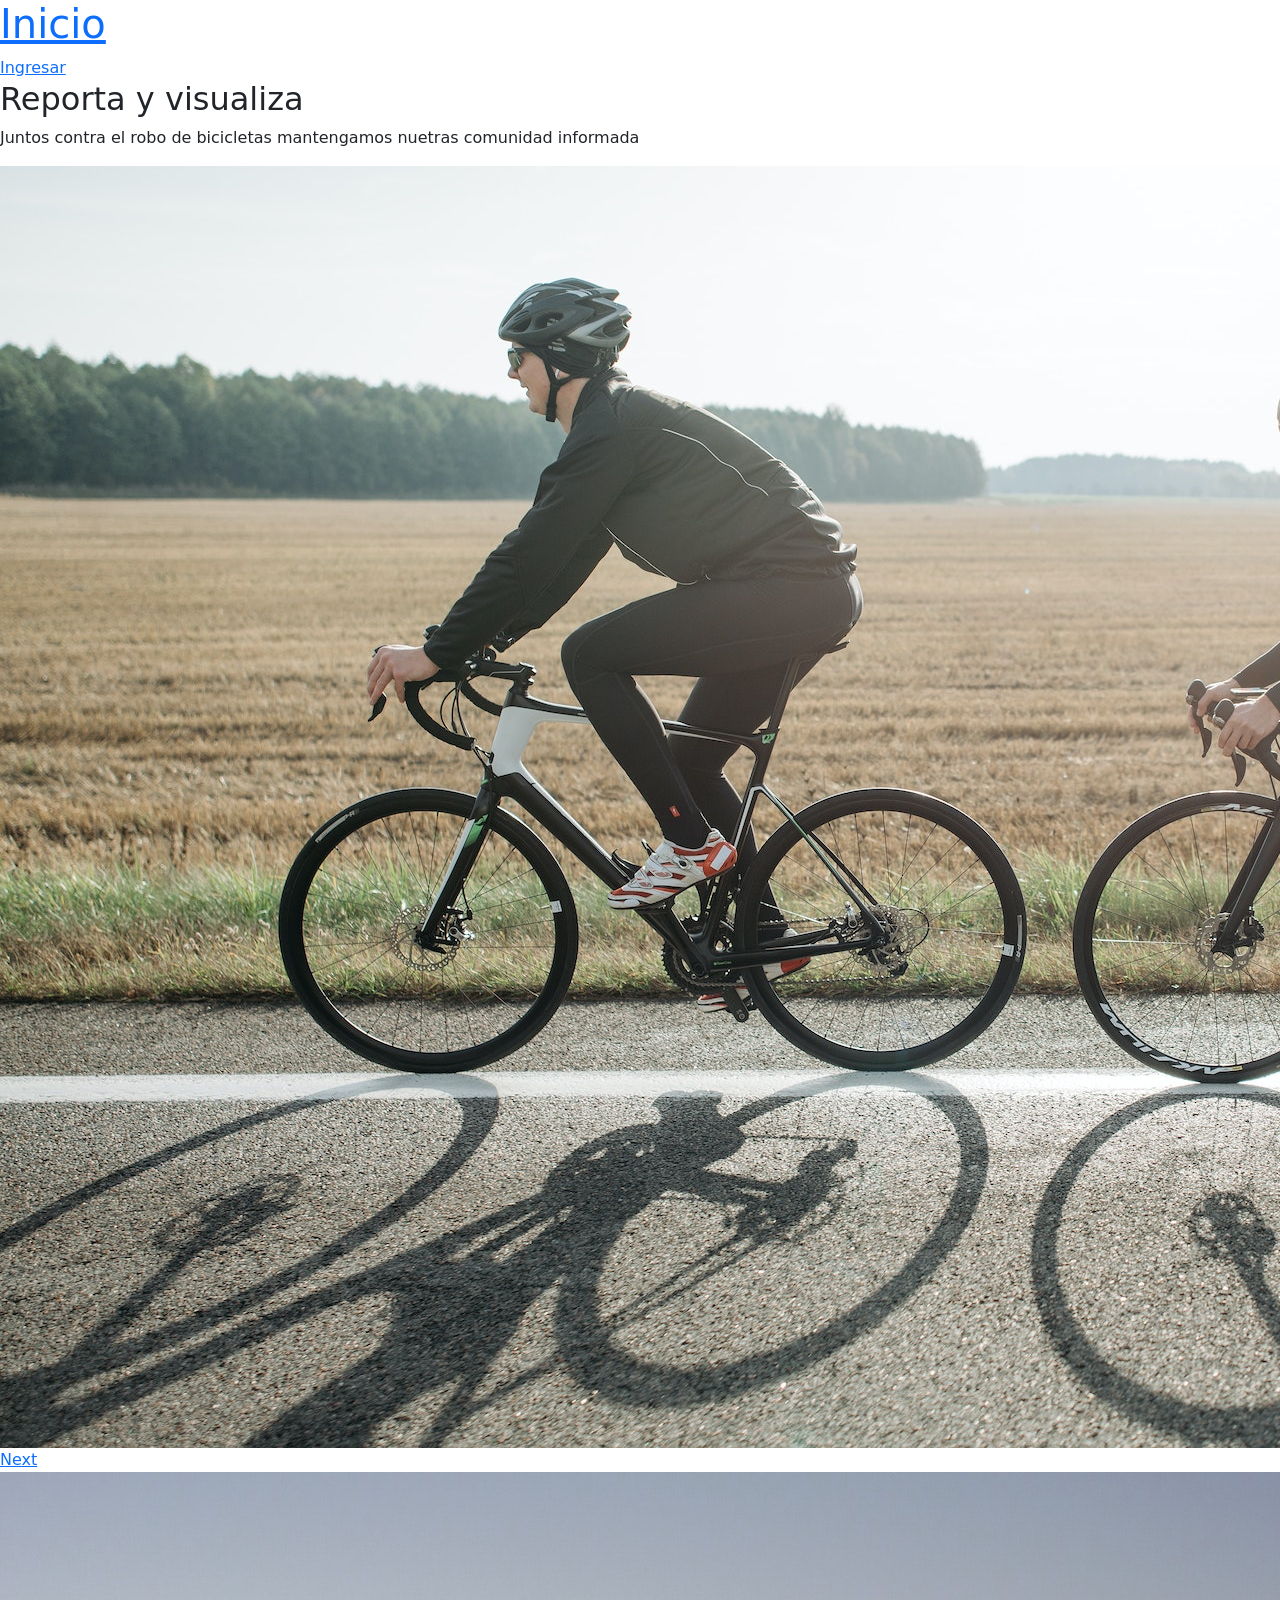
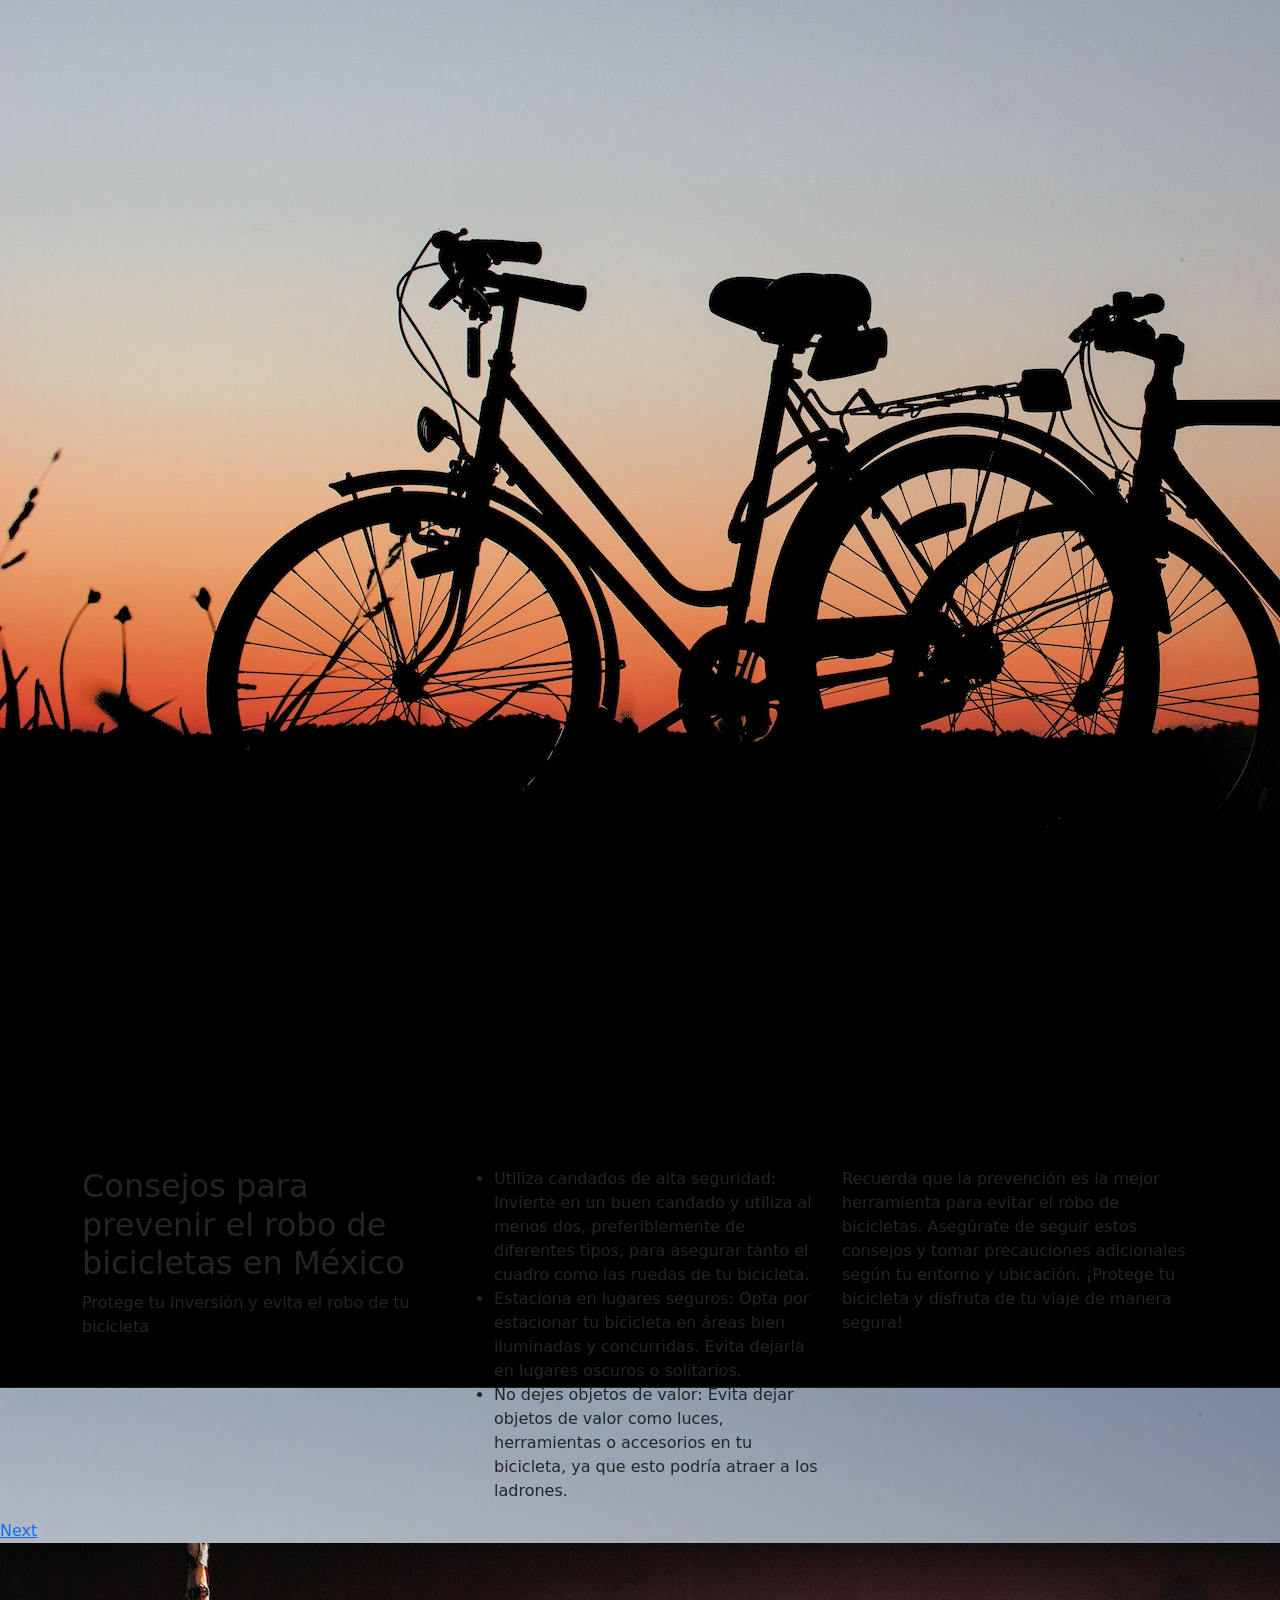
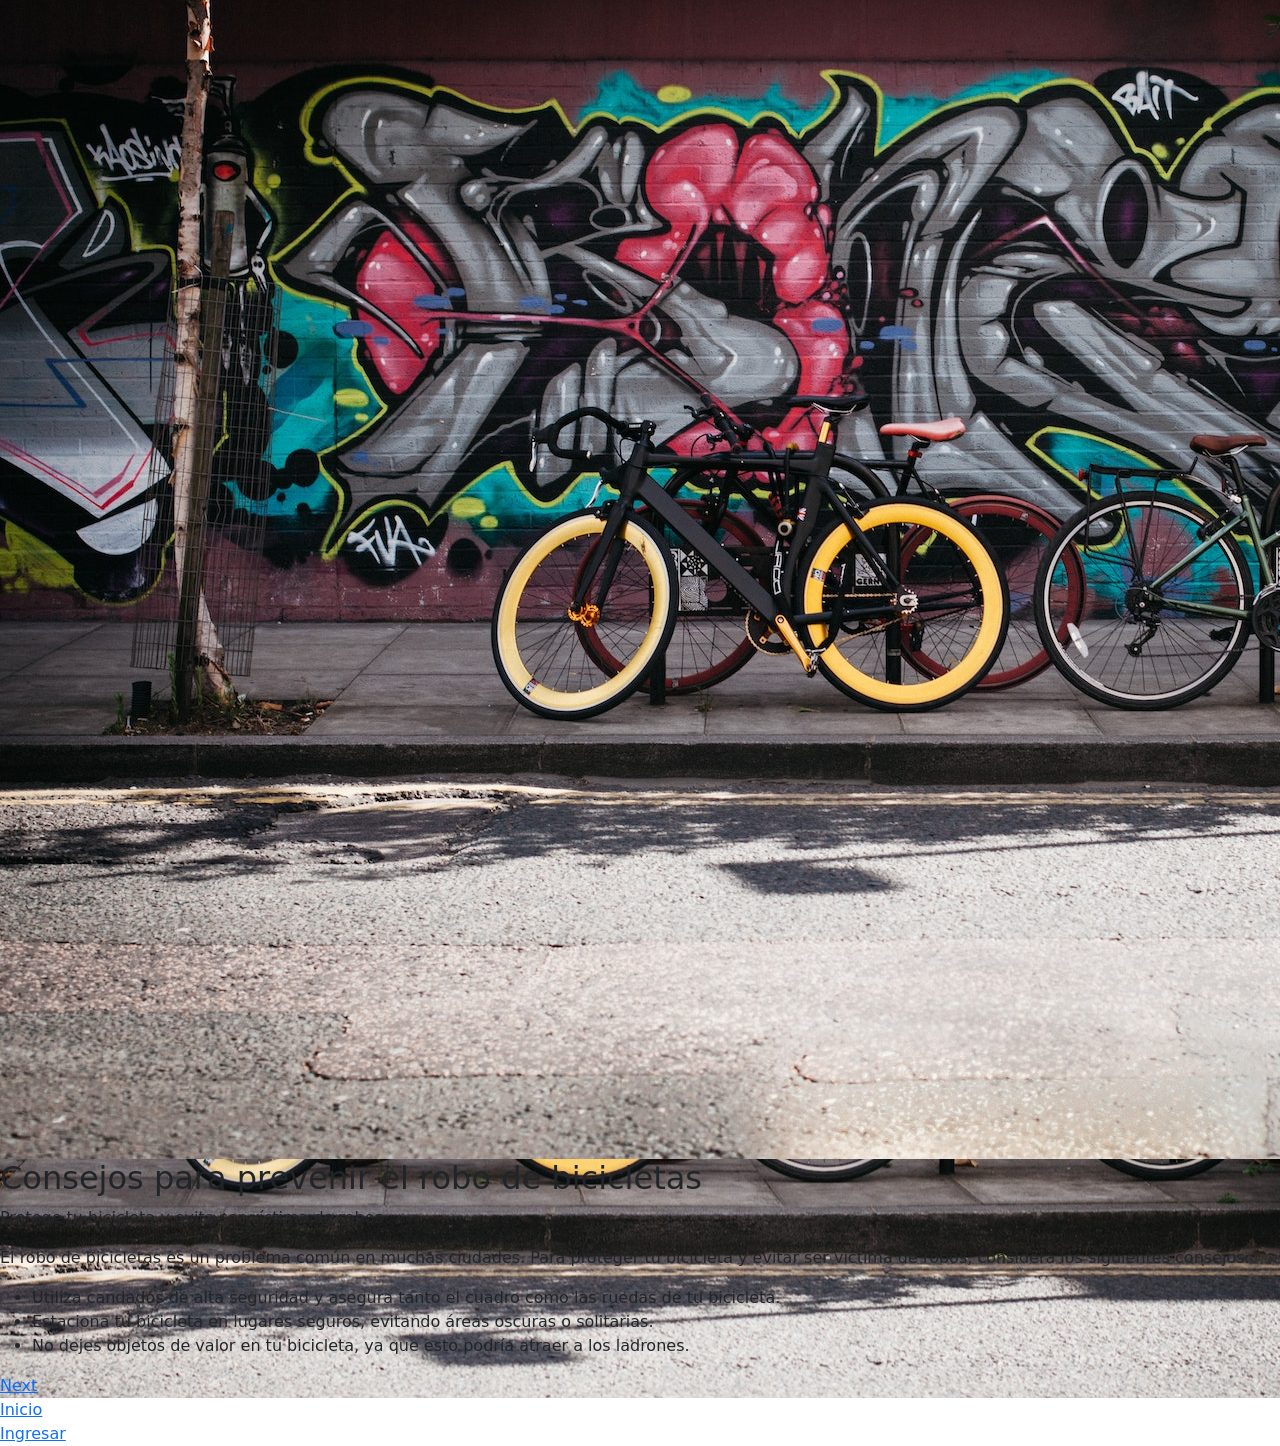
==== commit babca5db: "CambioPrueba" ====
--- a/IndexPro/index.html
+++ b/IndexPro/index.html
@@ -10,14 +10,14 @@
 		<meta charset="utf-8" />
 		<meta name="viewport" content="width=device-width, initial-scale=1,
 			user-scalable=no" />
-		<link rel="stylesheet" href="assets/css/main.css" />
-		<link rel="stylesheet" href="/views/src/css/estiloIndex2.css">
+		<link rel="stylesheet" href="/BicRobmvc/IndexPro/assets/css/main.css" />
+		<link rel="stylesheet" href="/BicRobmvc/IndexPro/views/src/css/estiloIndex2.css">
 
 		<script
 			src="https://cdn.jsdelivr.net/npm/bootstrap@5.3.0-alpha1/dist/js/bootstrap.bundle.min.js"></script>
 		<link rel="stylesheet"
 			href="https://cdn.jsdelivr.net/npm/bootstrap@5.3.0-alpha1/dist/css/bootstrap.min.css">
-		<noscript><link rel="stylesheet" href="assets/css/noscript.css" /></noscript>
+		<noscript><link rel="stylesheet" href="/BicRobmvc/IndexPro/assets/css/noscript.css" /></noscript>
 	</head>
 	<body class="is-preload landing">
 		<div id="page-wrapper">
